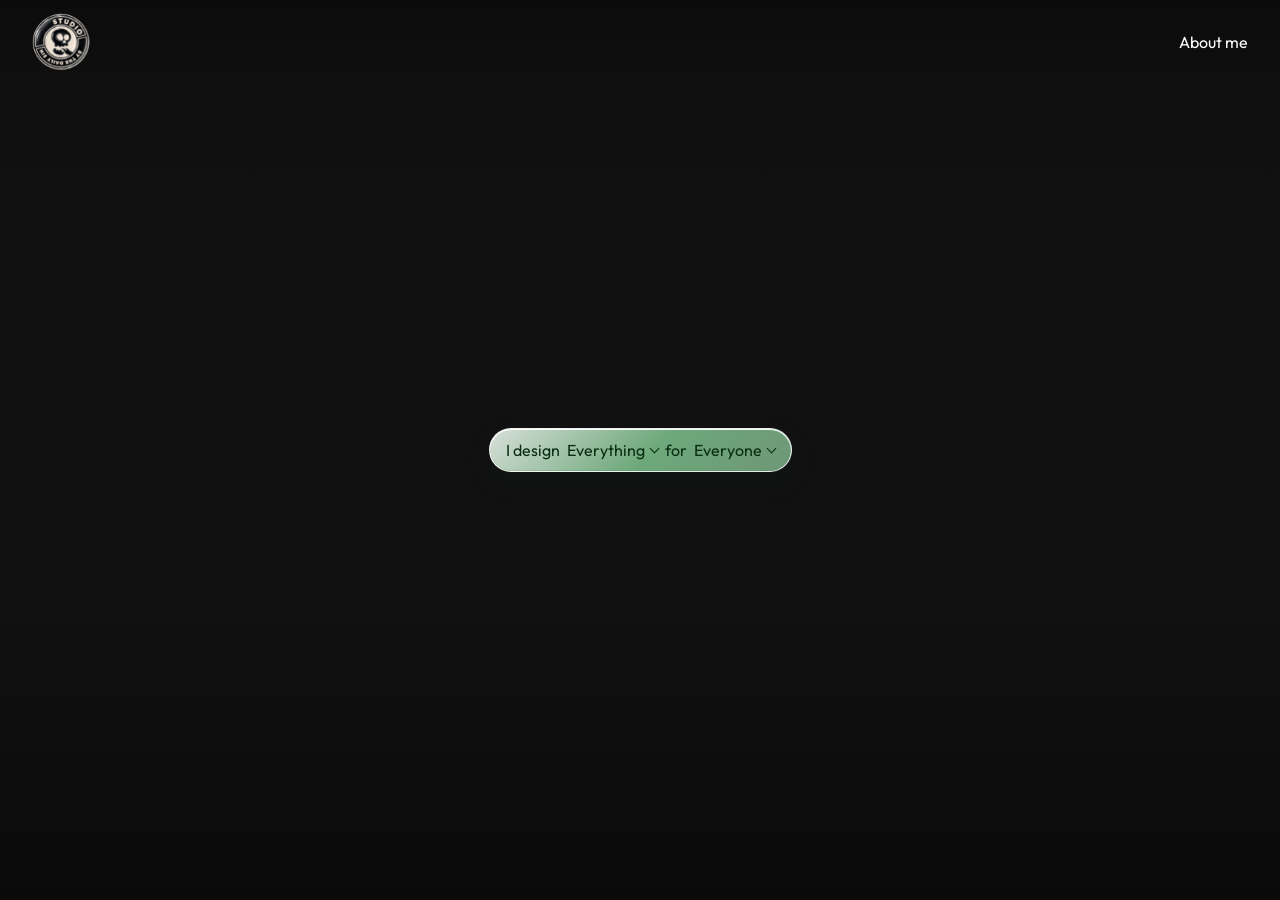
==== index.html @ 52e8e1bd "Add files via upload" ====
<!doctype html>
<html lang="en">
<head>
  <meta charset="utf-8">
  <meta name="viewport" content="width=device-width,initial-scale=1">
  <title>Studio By The Daily Sin</title>
  <meta name="description" content="A multidisciplinary design portfolio.">
  <link rel="icon" type="image/png" href="assets/favicon.png?v=2">
  <link rel="preconnect" href="https://fonts.googleapis.com">
  <link rel="preconnect" href="https://fonts.gstatic.com" crossorigin>
  <link href="https://fonts.googleapis.com/css2?family=Outfit:wght@400&display=swap" rel="stylesheet">
  <style>
    *{box-sizing:border-box}html,body{margin:0;height:100%;background:#111;font-family:"Outfit",sans-serif}button,a{font:inherit}button{color:inherit}
    .home{--a:#fedf73;--b:#ef5b3f;--c:#1f395f;position:fixed;inset:0;overflow:hidden;color:#fff;background:var(--c)}
    .art{position:absolute;inset:0;background:linear-gradient(125deg,var(--a),var(--b) 48%,var(--c));opacity:1;transition:opacity 460ms cubic-bezier(.45,0,.2,1)}.art.next{opacity:0}.art.next.active{opacity:1}.art i{position:absolute;display:block;transition:all 460ms cubic-bezier(.45,0,.2,1)}
    .art-0 i{width:25vw;height:75vh;border:clamp(12px,2vw,32px) solid var(--c);transform:rotate(24deg);top:10%;left:12%;box-shadow:28vw 8vh 0 -10px var(--a),56vw -8vh 0 -4px var(--b)}
    .art-1{background:radial-gradient(circle at 25% 35%,var(--a) 0 12%,transparent 12.5%),repeating-linear-gradient(105deg,var(--b) 0 7vw,var(--c) 7vw 14vw)}.art-1 i{width:20vw;aspect-ratio:1;border-radius:50%;background:var(--a);left:12%;top:26%;box-shadow:29vw 12vh 0 var(--b),60vw -8vh 0 var(--a)}
    .art-2{background:linear-gradient(135deg,var(--c) 0 50%,var(--a) 50%)}.art-2 i{height:120vh;width:13vw;background:var(--b);transform:rotate(35deg);top:-30%;left:18%;box-shadow:19vw 0 0 var(--c),38vw 0 0 var(--b),57vw 0 0 var(--c)}
    .art-3{background:repeating-radial-gradient(circle at 50% 55%,var(--a) 0 4vw,var(--b) 4vw 8vw,var(--c) 8vw 12vw)}
    .art-4{background:linear-gradient(35deg,var(--c),var(--b))}.art-4 i{width:clamp(130px,18vw,320px);height:70vh;background:linear-gradient(var(--a),var(--b));border-radius:999px;top:15%;left:10%;box-shadow:24vw 8vh 0 var(--c),48vw -4vh 0 var(--a),70vw 10vh 0 var(--b)}
    .shade{position:absolute;inset:0;background:linear-gradient(180deg,rgba(0,0,0,.2),transparent 25%,transparent 65%,rgba(0,0,0,.42));pointer-events:none}.banner-link{position:absolute;z-index:2;inset:0;display:block}.art.has-image{background:#111!important}.art.has-image i,.art.has-image:before,.art.has-image:after{display:none!important}.art>video{display:block;width:100%;height:100%;object-fit:cover;object-position:right center}.cover-controls{position:absolute;z-index:7;right:clamp(20px,3vw,52px);bottom:clamp(62px,7vw,92px);display:flex;gap:8px;opacity:0;pointer-events:none;transform:translateY(5px);transition:opacity 180ms ease,transform 240ms cubic-bezier(.16,1,.3,1)}.home.video-controls-visible .cover-controls{opacity:1;pointer-events:auto;transform:none}.cover-controls button{height:38px;padding:0 14px;border:1px solid rgba(255,255,255,.72);border-radius:999px;background:rgba(245,248,246,.68);color:#182019;box-shadow:inset 0 1px 0 #fff,0 7px 22px rgba(0,0,0,.16);backdrop-filter:blur(16px) saturate(155%);-webkit-backdrop-filter:blur(16px) saturate(155%);cursor:pointer}.cover-controls .cover-toggle{width:42px;padding:0}
    .masthead{position:absolute;z-index:4;inset:0 0 auto;height:84px;display:flex;align-items:center;justify-content:space-between;padding:0 clamp(20px,3vw,52px)}.logo-placeholder{width:116px;height:40px;display:grid;place-items:center;border:1px solid rgba(255,255,255,.8);background:rgba(255,255,255,.16);color:#fff;font-size:10px;letter-spacing:.16em}.header-actions{display:flex;align-items:center;gap:22px}.about-link{color:#fff;text-decoration:none;font-size:14px;line-height:18px;text-shadow:0 1px 16px rgba(0,0,0,.38);transition:opacity 180ms ease}.about-link:hover{opacity:.58}.menu{width:36px;height:36px;border:0;background:none;display:none;cursor:pointer;padding:7px 2px}.menu span{display:block;height:2px;background:#fff;margin:6px 0}
    .statement-wrap{position:absolute;z-index:5;inset:0;display:grid;place-items:center;pointer-events:none}.statement{--glass-green:#37C155;pointer-events:auto;display:flex;flex-wrap:nowrap;align-items:center;gap:7px;width:max-content;max-width:calc(100vw - 36px);height:44px;min-height:44px;padding:0 16px;border:1px solid rgba(208,255,218,.72);border-radius:999px;color:#092d13;background:linear-gradient(135deg,rgba(232,255,237,.68),rgba(55,193,85,.52) 48%,rgba(25,145,53,.38));box-shadow:inset 0 1px 0 rgba(255,255,255,.82),inset 0 -1px 0 rgba(17,112,38,.28),inset 12px 0 24px rgba(255,255,255,.18),0 14px 45px rgba(0,0,0,.16);backdrop-filter:blur(22px) saturate(190%);-webkit-backdrop-filter:blur(22px) saturate(190%);font-size:16px;line-height:20px;font-weight:400;letter-spacing:normal;overflow:hidden;transition:opacity 180ms ease}.statement-line{display:contents}.statement-line>*{transition:opacity 180ms ease}.statement-line>span{display:flex;align-items:center;height:44px;line-height:20px;white-space:nowrap;flex:0 0 auto}.statement:has(button:hover) .statement-line>*{opacity:.25}.statement:has(button:hover) button:hover{opacity:1}.statement button{display:flex;align-items:center;height:44px;gap:6px;padding:0;border:0;background:transparent;cursor:pointer;font-weight:400;white-space:nowrap;flex:0 0 auto}.chevron{display:block;width:7px;height:7px;border-right:1.5px solid currentColor;border-bottom:1.5px solid currentColor;transform:translateY(-2px) rotate(45deg);flex:0 0 auto}.slot-window{display:block;height:44px;overflow:hidden}.slot-word{display:flex;flex-direction:column;align-items:flex-start;transform:translateY(11px);will-change:transform,filter}.slot-word span{display:flex;align-items:center;height:22px;min-height:22px;line-height:20px;white-space:nowrap}.slot-word.spinning{animation:reelBlur .72s cubic-bezier(.22,.61,.36,1) both}@keyframes reelBlur{0%,100%{filter:blur(0)}26%,66%{filter:blur(.8px)}84%{filter:blur(.18px)}}
    .selector{pointer-events:auto;position:absolute;width:min(939px,calc(100vw - 34px));height:min(640px,calc(100vh - 68px));padding:34px 40px 86px;border-radius:18px;background:rgba(247,247,245,.93);color:#1a1a1a;box-shadow:0 25px 80px rgba(0,0,0,.22);backdrop-filter:blur(24px);display:flex;flex-direction:column;align-items:center;justify-content:flex-end;gap:26px;animation:panelIn 520ms cubic-bezier(.16,1,.3,1)}@keyframes panelIn{from{opacity:0;transform:scale(.88)}to{opacity:1;transform:scale(1)}}@keyframes panelOut{to{opacity:0;transform:translateY(12px) scale(.94)}}.selector.is-closing{pointer-events:none;animation:panelOut 260ms cubic-bezier(.4,0,1,1) forwards}.selector-preview{position:relative;width:min(730px,100%);flex:1;min-height:190px;overflow:hidden;background:linear-gradient(135deg,var(--pa),var(--pb) 52%,var(--pc));transition:background 520ms ease}.selector-preview:after{content:"";position:absolute;width:48%;aspect-ratio:1;border:clamp(12px,2vw,26px) solid rgba(255,255,255,.78);left:26%;top:12%;transform:rotate(22deg);transition:transform 750ms cubic-bezier(.16,1,.3,1)}.selector-preview.changed:after{transform:rotate(202deg) scale(.72)}.pills{width:min(852px,100%);height:92px;display:flex;justify-content:center;align-content:center;flex-wrap:wrap;gap:6px;font-family:"Outfit",sans-serif;font-size:17px;line-height:23px;font-weight:400;letter-spacing:normal;color:#1a1a1a}.pills button{border:0;border-radius:5px;padding:3px 9px;background:#dededc;font:inherit;color:inherit;cursor:pointer;transition:background 170ms,color 170ms,transform 170ms}.pills button:hover,.pills button.active{background:#37C155;color:#082b10;transform:translateY(-1px)}.is-open{pointer-events:auto}.is-open .statement{position:absolute;bottom:calc(50% - 302px);box-shadow:none;background:transparent;border-color:transparent;z-index:2}.is-open .statement .statement-line>*{opacity:.38}.open-category #category,.open-industry #industry{opacity:1}.cursor-x{position:fixed;z-index:99;display:none;width:28px;height:28px;pointer-events:none;transform:translate(-50%,-50%)}.cursor-x:before,.cursor-x:after{content:"";position:absolute;left:13px;top:1px;width:2px;height:26px;background:#1a1a1a}.cursor-x:before{transform:rotate(45deg)}.cursor-x:after{transform:rotate(-45deg)}body.filter-open,body.filter-open *{cursor:none!important}body.filter-open .cursor-x{display:block}
    .project-meta{position:absolute;z-index:3;left:clamp(20px,3vw,52px);bottom:clamp(22px,4vw,52px);color:#fff;text-decoration:none;text-shadow:0 1px 18px rgba(0,0,0,.4)}.project-meta p{margin:0 0 5px;font-size:clamp(23px,2.4vw,42px);letter-spacing:-.04em}.project-meta span{font-size:clamp(14px,1.05vw,18px);opacity:.86}.project-meta:hover span{text-decoration:underline}.index{position:absolute;z-index:3;right:clamp(20px,3vw,52px);bottom:clamp(22px,4vw,52px);margin:0;font-size:14px}
    @media(max-width:700px){.masthead{height:72px}.logo-placeholder{width:98px;height:34px}.menu{display:block}.statement{display:inline-flex;flex-direction:column;align-items:center;justify-content:center;width:max-content;max-width:calc(100vw - 34px);height:72px;min-height:72px;padding:7px 0;gap:0}.statement-line{display:flex;align-items:center;justify-content:center;gap:7px;height:28px;width:100%}.statement-line>span,.statement button{height:28px}.slot-window{height:28px}.slot-word{transform:translateY(3px)}.selector{inset:92px 12px 12px;width:auto;height:auto;padding:24px 16px 112px;border-radius:15px;gap:18px}.selector-preview{min-height:180px}.pills{height:auto;gap:6px;font-size:17px;line-height:22px}.pills button{padding:7px 9px}.is-open .statement{bottom:20px;max-width:calc(100vw - 58px);background:transparent}.project-meta{bottom:28px;right:90px}.project-meta p{font-size:25px}.index{bottom:32px}.cursor-x{display:none!important}body.filter-open,body.filter-open *{cursor:auto!important}}
    .masthead{padding:0 32px}.header-actions,.menu{display:none}.chevron{transition:transform 420ms cubic-bezier(.16,1,.3,1)}.open-category #category .chevron,.open-industry #industry .chevron{transform:translateY(2px) rotate(225deg)}
    @media(max-width:700px){.masthead{padding:0 22px}.menu{display:none}}
    @media(prefers-reduced-motion:reduce){*{animation-duration:.01ms!important;transition-duration:.01ms!important}}
    @view-transition{navigation:auto}::view-transition-old(root){animation:page-leave 180ms cubic-bezier(.4,0,1,1) both}::view-transition-new(root){animation:page-enter 320ms cubic-bezier(.16,1,.3,1) both}@keyframes page-leave{to{opacity:0;transform:translateY(-3px)}}@keyframes page-enter{from{opacity:0;transform:translateY(6px)}to{opacity:1;transform:translateY(0)}}@media(prefers-reduced-motion:reduce){::view-transition-old(root),::view-transition-new(root){animation:none!important}}
    .logo-placeholder.has-logo{display:block;width:58px;height:58px;border:0;border-radius:50%;overflow:hidden;background:transparent}.logo-placeholder.has-logo img{display:block;width:100%;height:100%;object-fit:cover;transform-origin:50% 50%;will-change:transform}.art.has-image{background-position:center;background-size:cover;background-repeat:no-repeat}.art.has-image i,.selector-preview.has-image:after{display:none}.selector-preview{background-position:center;background-size:cover;background-repeat:no-repeat}
    .selector{overflow:hidden;border:1px solid rgba(255,255,255,.62);background:linear-gradient(145deg,rgba(255,255,255,.66),rgba(244,255,247,.42) 48%,rgba(190,242,202,.3));box-shadow:inset 0 1px 0 rgba(255,255,255,.92),inset 0 -1px 0 rgba(55,193,85,.16),0 28px 90px rgba(0,0,0,.2);backdrop-filter:blur(30px) saturate(180%);-webkit-backdrop-filter:blur(30px) saturate(180%)}.selector-preview{align-self:center;width:calc(100% + 80px);max-width:none;margin-top:-34px;flex-basis:0;border-bottom:1px solid rgba(255,255,255,.6);box-shadow:0 12px 35px rgba(14,47,22,.08)}.pills button{border:1px solid rgba(255,255,255,.76);border-radius:999px;padding:4px 11px;background:linear-gradient(145deg,rgba(255,255,255,.78),rgba(219,240,224,.62));color:#17351f;box-shadow:inset 0 1px 0 rgba(255,255,255,.98),inset 0 -1px 0 rgba(38,114,55,.12),0 3px 10px rgba(19,64,29,.1);backdrop-filter:blur(14px) saturate(165%);-webkit-backdrop-filter:blur(14px) saturate(165%);transition:transform 260ms cubic-bezier(.16,1,.3,1),box-shadow 260ms cubic-bezier(.16,1,.3,1),background 260ms ease,color 260ms ease}.pills button:hover,.pills button.active{background:linear-gradient(145deg,rgba(255,255,255,.9),rgba(196,235,205,.78));color:#0b2912;transform:translateY(-2px) scale(1.015);box-shadow:inset 0 2px 2px rgba(255,255,255,1),inset 0 -2px 3px rgba(40,116,57,.16),0 7px 15px rgba(18,67,29,.18),0 1px 0 rgba(255,255,255,.8)}.pills button:active{transform:translateY(0) scale(.99);box-shadow:inset 0 2px 5px rgba(27,81,39,.18),inset 0 -1px 0 rgba(255,255,255,.85),0 2px 6px rgba(18,67,29,.1)}
    .is-open .statement{background:transparent;border:0;border-radius:0;box-shadow:none;backdrop-filter:none;-webkit-backdrop-filter:none}
    .art.next{opacity:1;transform:translateX(-100%);will-change:transform,opacity}.preview-slide{position:absolute;z-index:0;inset:0;background-position:center;background-size:cover;background-repeat:no-repeat;will-change:transform,opacity}.preview-slide video{display:block;width:100%;height:100%;object-fit:cover}.preview-video-controls{position:absolute;z-index:3;right:12px;bottom:12px;display:flex;gap:7px;opacity:0;pointer-events:none;transform:translateY(5px);transition:opacity 180ms ease,transform 240ms cubic-bezier(.16,1,.3,1)}.preview-slide.controls-visible .preview-video-controls{opacity:1;pointer-events:auto;transform:none}.preview-video-controls button{height:35px;padding:0 12px;border:1px solid rgba(255,255,255,.72);border-radius:999px;background:rgba(245,248,246,.72);color:#182019;box-shadow:inset 0 1px 0 #fff,0 7px 20px rgba(0,0,0,.16);backdrop-filter:blur(15px);-webkit-backdrop-filter:blur(15px)}.preview-video-controls .preview-toggle{width:39px;padding:0}.selector-preview:after{z-index:1;pointer-events:none}
    @media(max-width:700px){.logo-placeholder.has-logo{width:50px;height:50px}.selector-preview{width:calc(100% + 32px);margin-top:-24px}}
    /* Mobile: preserve an exact 40px viewport margin and centre both statement rows. */
    .selector-close{display:none}.selector-close.is-closing{pointer-events:none;animation:closeControlOut 210ms cubic-bezier(.4,0,1,1) forwards}@keyframes closeControlOut{to{opacity:0;transform:translateX(-50%) scale(.72)}}
    @media(max-width:700px){.selector{inset:auto 12px 12px!important;height:80svh!important}.statement,.is-open .statement{max-width:calc(100vw - 80px)!important;padding-left:14px;padding-right:14px}.statement-line{justify-content:center;min-width:0}.statement-line>span,.statement-line button{flex:0 0 auto}.selector-close{position:absolute;z-index:6;top:calc(20svh - 68px);left:50%;display:grid;width:44px;height:44px;padding:0;place-items:center;transform:translateX(-50%);border:1px solid rgba(255,255,255,.78);border-radius:50%;background:rgba(248,250,248,.82);color:#5e645f;font:300 31px/1 Outfit,sans-serif;box-shadow:0 7px 20px rgba(0,0,0,.1);backdrop-filter:blur(16px);-webkit-backdrop-filter:blur(16px);cursor:pointer}}
  </style>
  <link rel="stylesheet" href="assets/site-header.css?v=5">
  <link rel="stylesheet" href="assets/glass-system.css?v=5">
</head>
<body>
  <main class="home" id="home">
    <div class="art has-image" id="art" aria-hidden="true"><video src="https://pub-0941a4f2ea604ffbb386f55599363620.r2.dev/Oppo%20Enco/2.mp4" autoplay muted loop playsinline preload="auto"></video></div><div class="art has-image next" id="art-next" aria-hidden="true"></div><div class="shade"></div><a class="banner-link" id="banner-link" href="project-template.html" aria-label="Open featured project"></a>
    <header class="masthead"><a class="logo-placeholder has-logo" href="index.html" aria-label="The Daily Sin home"><img src="assets/studio-seal.png" alt="Studio by The Daily Sin"></a><a class="about-link" href="about.html">About me</a></header>
    <section class="statement-wrap" id="wrap">
      <div class="statement" id="statement" aria-live="polite"><span class="statement-line"><span>I design</span><button id="category"><span class="slot-window"><span class="slot-word"><span>Everything</span></span></span><b class="chevron" aria-hidden="true"></b></button></span><span class="statement-line"><span>for</span><button id="industry"><span class="slot-window"><span class="slot-word"><span>Everyone</span></span></span><b class="chevron" aria-hidden="true"></b></button></span></div>
    </section>
    <a class="project-meta" id="project-link" href="project-template.html"><p id="client"></p><span id="details"></span></a>
  </main><div class="cursor-x" id="cursor-x" aria-hidden="true"></div>
  <script src="assets/projects-data.js?v=3"></script>
  <script src="assets/sheet-config.js?v=3"></script>
  <script src="assets/projects-sheet.js?v=7"></script>
  <script>
    window.PORTFOLIO_DATA_READY.then(()=>{
    const legacyProjects=[
      ['Prism','Editorial','Education','Brochure','#fedf73','#ef5b3f','#1f395f'],
['Prism','Editorial','Education','Process Docs','#d8e8e0','#214d45','#f26d4a'],
['TMM','Editorial','NGO','Comic','#f55234','#f7c94b','#21211f'],
['Independent','Editorial','Arts & Culture','Dhokra: Through the Streets of Betul','#b9773c','#261b15','#e9d6b8','https://pub-0941a4f2ea604ffbb386f55599363620.r2.dev/Dhokra/1.webp','Dhokra: Through the Streets of Betul','Documenting Dhokra through field research and publication design.','dhokra-coffee-table-book'],
['Independent','Research','Arts & Culture','Dhokra: Through the Streets of Betul','#b9773c','#261b15','#e9d6b8','https://pub-0941a4f2ea604ffbb386f55599363620.r2.dev/Dhokra/1.webp','Dhokra: Through the Streets of Betul','Documenting Dhokra through field research and publication design.','dhokra-coffee-table-book'],
['The Daily Sin','Brand Identity','FMCG','Brand Identity','#e43f36','#f5e8ce','#302019'],
['Voyage','Brand Identity','Eyewear','Brand Identity','#f1cf58','#073b4c','#ef476f'],
['The Daily Sin','Social Media','FMCG','LinkedIn','#ff5c35','#ffebd2','#712f23'],
['Prism','Social Media','Education','Social Media','#6b54d9','#ebe3ff','#f3a74f'],
['Prism','Visual Design','Education','Visual Design','#3564cc','#f4d35e','#fafafa'],
['Ofmuziq','Visual Design','Entertainment','Visual Design','#181525','#a96ff2','#f95a7c'],
['Voyage','Visual Design','Eyewear','Visual Design','#7a5cfa','#e7dcff','#16132b'],
['TMM','Visual Design','NGO','Banners','#e95d43','#f6d55c','#3f51b5'],
['Behome','Visual Design','Home Furnishing','Visual Design','#d7c2a4','#5d6a55','#f5efe4'],
['Planthia','Visual Design','Skincare','Visual Design','#b6ddbb','#f5d6dc','#344f3b'],
['Prism','Motion Graphics / Film','Education','Motion Graphics / Film','#89c2d9','#012a4a','#ffba08'],
['TMM','Motion Graphics / Film','NGO','Motion Graphics / Film','#f46036','#2e294e','#1b998b'],
['Voyage','Motion Graphics / Film','Eyewear','Motion Graphics / Film','#ef476f','#ffd166','#073b4c'],
['Personal','Motion Graphics / Film','Myself','Motion Graphics / Film','#70d6ff','#ff70a6','#ff9770'],
['CBS','Motion Graphics / Film','Manufacturing','Motion Graphics / Film','#355c7d','#f67280','#f8b195'],
['TDS','Packaging','FMCG','Packaging','#162b21','#deba69','#f5f0df'],
['Personal','Packaging','Myself','Packaging','#ffe66d','#4ecdc4','#1a535c'],
['Prism','Digital Experience','Education','Website','#84c5e6','#fcf6e8','#33415c'],
['Ofmuziq','Digital Experience','Entertainment','App','#211a3a','#9b5de5','#00f5d4'],
['The Daily Sin','Digital Experience','FMCG','Website','#ed6a5a','#f4f1bb','#5ca4a9'],
['Diggin','Digital Experience','Restaurant','Website','#cb3a2f','#f6e7cb','#263b2d'],
['Bhailo','Industrial Design','Consumer Goods','Industrial Design','#e8d6bd','#35716b','#ef8354'],
['Becre8v','Industrial Design','Consumer Goods','Prototyping','#e8ff52','#181818','#8585ff'],
['Traya Tech','Industrial Design','Consumer Goods','Prototyping','#d7e3fc','#496a81','#f7a072']
    ].map(([client,category,industry,work,a,b,c,image,title,description,slug])=>({client,category,industry,work,palette:[a,b,c],image,title:title||`${client} — ${work}`,description:description||`${work} · ${industry}`,slug}));
    const homepageFallback='https://pub-0941a4f2ea604ffbb386f55599363620.r2.dev/Oppo%20Enco/2.mp4';const projects=window.PORTFOLIO_PROJECTS.flatMap((project,index)=>project.categories.flatMap(category=>project.industries.map(industry=>({...project,category,industry,work:project.title,palette:legacyProjects[index%legacyProjects.length].palette,image:project.homepageCover||project.cover||'',description:project.summary}))));
    let current=0,open=null,spinning=false,hoveringStatement=false,hasStarted=false,panelTimer=null,panelCloseTimer=null;
    const $=id=>document.getElementById(id),home=$('home'),art=$('art'),artNext=$('art-next'),wrap=$('wrap'),statement=$('statement');
    const textCanvas=document.createElement('canvas'),textContext=textCanvas.getContext('2d');
    function measureWord(value){textContext.font=getComputedStyle(statement).font;return Math.ceil(textContext.measureText(value).width)+1}
    function reelRest(){return matchMedia('(max-width:700px)').matches?3:11}
    function setWord(field,value){const button=$(field),windowEl=button.querySelector('.slot-window'),reel=button.querySelector('.slot-word');reel.getAnimations().forEach(animation=>animation.cancel());windowEl.getAnimations().forEach(animation=>animation.cancel());reel.innerHTML=`<span>${value}</span>`;reel.style.transform=`translateY(${reelRest()}px)`;reel.classList.remove('spinning');windowEl.style.width=measureWord(value)+'px'}
    function isDirectVideo(url){return /\.(?:mp4|webm|mov|m4v)(?:[?#]|$)/i.test(url||'')}function applyArt(layer,index,mediaOverride=''){const p=projects[index],media=mediaOverride||p.image,video=isDirectVideo(media)?document.createElement('video'):null;layer.replaceChildren(video||document.createElement('i'));if(video){video.src=media;video.muted=true;video.loop=true;video.playsInline=true;video.preload='metadata';video.setAttribute('muted','');video.setAttribute('playsinline','');video.play().catch(()=>{})}layer.style.setProperty('--a',p.palette[0]);layer.style.setProperty('--b',p.palette[1]);layer.style.setProperty('--c',p.palette[2]);layer.style.backgroundImage=media&&!video?`url("${media}")`:'';layer.className=`art art-${index%5}${media?' has-image':''}${layer===artNext?' next':''}`;if(layer===art){home.classList.remove('video-controls-visible');setupCoverVideo(video)}}
    function setupCoverVideo(video){document.getElementById('cover-controls')?.remove();const banner=$('banner-link');banner.onclick=null;if(!video)return;const controls=document.createElement('div');controls.className='cover-controls';controls.id='cover-controls';controls.innerHTML='<button class="cover-toggle" type="button" aria-label="Pause video">Ⅱ</button><button class="cover-sound" type="button">Sound on</button>';home.appendChild(controls);const toggle=controls.querySelector('.cover-toggle'),sound=controls.querySelector('.cover-sound'),sync=()=>{toggle.textContent=video.paused?'▶':'Ⅱ';toggle.setAttribute('aria-label',video.paused?'Play video':'Pause video')};toggle.onclick=e=>{e.preventDefault();e.stopPropagation();video.paused?video.play().catch(()=>{}):video.pause();sync()};sound.onclick=e=>{e.preventDefault();e.stopPropagation();video.muted=!video.muted;sound.textContent=video.muted?'Sound on':'Sound off'};video.addEventListener('play',sync);video.addEventListener('pause',sync);banner.onclick=e=>{if(!home.classList.contains('video-controls-visible')){e.preventDefault();home.classList.add('video-controls-visible');sync()}}}
    function projectUrl(p){const slug=p.slug||`${p.client}-${p.work}`.toLowerCase().replace(/[^a-z0-9]+/g,'-').replace(/(^-|-$)/g,'');const q=new URLSearchParams({slug,title:p.title,client:p.client,category:p.category,industry:p.industry,work:p.work,palette:p.palette.join(',')});return `project-template.html?${q}`}
    function mobileBarWidth(category,industry){const rowOne=measureWord('I design')+measureWord(category)+20,rowTwo=measureWord('for')+measureWord(industry)+20;return Math.min(innerWidth-80,Math.ceil(Math.max(rowOne,rowTwo)+80))}
    function syncMobileBarWidth(category,industry){if(matchMedia('(max-width:700px)').matches)statement.style.width=mobileBarWidth(category,industry)+'px';else statement.style.width=''}
    function render(){const p=projects[current],url=projectUrl(p);applyArt(art,current);setWord('category',p.category);setWord('industry',p.industry);syncMobileBarWidth(p.category,p.industry);$('client').textContent=p.title;$('details').textContent=p.description;$('project-link').href=url;$('banner-link').href=url;$('banner-link').setAttribute('aria-label',`Open ${p.title}`)}
    function spinReel(field,finalValue,duration,delay){const button=$(field),windowEl=button.querySelector('.slot-window'),reel=button.querySelector('.slot-word'),start=hasStarted?projects[current][field]:(field==='category'?'Everything':'Everyone');if(start===finalValue){setWord(field,start);return Promise.resolve()}const pool=[...new Set(projects.map(p=>p[field]))].filter(v=>v!==start&&v!==finalValue),travel=field==='category'?7:9,sequence=[start];for(let i=0;i<travel;i++)sequence.push(pool[(current+i*3)%pool.length]);sequence.push('',finalValue);reel.innerHTML=sequence.map(value=>`<span>${value}</span>`).join('');reel.classList.add('spinning');const step=22,rest=reelRest(),end=rest-(sequence.length-1)*step,startSlotWidth=windowEl.getBoundingClientRect().width,targetSlotWidth=measureWord(finalValue);const reelMotion=reel.animate([{transform:`translateY(${rest}px)`,offset:0},{transform:`translateY(${rest-step*.3}px)`,offset:.1},{transform:`translateY(${end-step*.07}px)`,offset:.87},{transform:`translateY(${end+step*.025}px)`,offset:.96},{transform:`translateY(${end}px)`,offset:1}],{duration,delay,easing:'cubic-bezier(.2,.8,.2,1)',fill:'forwards'}).finished;const slotResize=windowEl.animate([{width:startSlotWidth+'px',offset:0},{width:targetSlotWidth+'px',offset:.62},{width:targetSlotWidth+'px',offset:1}],{duration:duration*.72,delay,easing:'cubic-bezier(.2,.8,.2,1)',fill:'forwards'}).finished;return Promise.all([reelMotion,slotResize]).then(()=>setWord(field,finalValue))}
    function targetBarWidth(target,startWidth){if(matchMedia('(max-width:700px)').matches)return mobileBarWidth(target.category,target.industry);const categoryWidth=$('category').querySelector('.slot-window').getBoundingClientRect().width,industryWidth=$('industry').querySelector('.slot-window').getBoundingClientRect().width;return startWidth-categoryWidth-industryWidth+measureWord(target.category)+measureWord(target.industry)}
    function changeTo(next){if(spinning)return;spinning=true;closePanel();const target=projects[next],startWidth=statement.getBoundingClientRect().width,targetWidth=targetBarWidth(target,startWidth);applyArt(artNext,next);const motion={duration:760,easing:'cubic-bezier(.32,.72,0,1)',fill:'forwards'};const outgoing=art.animate([{transform:'translateX(0) scale(1)',opacity:1},{transform:'translateX(18%) scale(.985)',opacity:.78}],motion);const incoming=artNext.animate([{transform:'translateX(-100%) scale(1.015)',opacity:.92},{transform:'translateX(0) scale(1)',opacity:1}],motion);const barMorph=statement.animate([{width:startWidth+'px',offset:0},{width:targetWidth+'px',offset:.64},{width:targetWidth+'px',offset:1}],{duration:600,easing:'cubic-bezier(.2,.8,.2,1)',fill:'forwards'}).finished;Promise.all([spinReel('category',target.category,810,0),spinReel('industry',target.industry,900,34),barMorph,outgoing.finished,incoming.finished]).then(()=>{statement.getAnimations().forEach(animation=>animation.cancel());current=next;hasStarted=true;render();outgoing.cancel();incoming.cancel();if(!matchMedia('(max-width:700px)').matches)statement.style.width='';spinning=false})}
    function paintPreview(panel,index){const preview=panel.querySelector('.selector-preview'),p=projects[index],videoSource=isDirectVideo(p.image),background=p.image&&!videoSource?`url("${p.image}")`:`linear-gradient(135deg,${p.palette[0]},${p.palette[1]} 52%,${p.palette[2]})`;preview.classList.toggle('has-image',Boolean(p.image));const previous=preview.querySelector('.preview-slide:last-of-type'),incoming=document.createElement('div');incoming.className='preview-slide';if(videoSource){incoming.innerHTML=`<video src="${p.image}" muted loop playsinline preload="metadata"></video><div class="preview-video-controls"><button class="preview-toggle" type="button">Ⅱ</button><button class="preview-sound" type="button">Sound on</button></div>`;const media=incoming.querySelector('video'),toggle=incoming.querySelector('.preview-toggle'),sound=incoming.querySelector('.preview-sound'),sync=()=>toggle.textContent=media.paused?'▶':'Ⅱ';media.play().catch(()=>{});incoming.onclick=e=>{e.stopPropagation();incoming.classList.add('controls-visible');sync()};toggle.onclick=e=>{e.stopPropagation();media.paused?media.play().catch(()=>{}):media.pause();sync()};sound.onclick=e=>{e.stopPropagation();media.muted=!media.muted;sound.textContent=media.muted?'Sound on':'Sound off'}}else incoming.style.backgroundImage=background;preview.appendChild(incoming);if(!previous){return}const motion={duration:680,easing:'cubic-bezier(.32,.72,0,1)',fill:'forwards'};const outMotion=previous.animate([{transform:'translateX(0) scale(1)',opacity:1},{transform:'translateX(18%) scale(.985)',opacity:.72}],motion),inMotion=incoming.animate([{transform:'translateX(-100%) scale(1.02)',opacity:.9},{transform:'translateX(0) scale(1)',opacity:1}],motion);Promise.all([outMotion.finished,inMotion.finished]).then(()=>{previous.remove();outMotion.cancel();inMotion.cancel()}).catch(()=>previous.remove())}
    function populatePanel(panel,field){clearInterval(panelTimer);const p=projects[current],options=[...new Set(projects.map(x=>x[field]))],pills=panel.querySelector('.pills'),preview=panel.querySelector('.selector-preview');pills.innerHTML='';options.forEach(option=>{const b=document.createElement('button');b.textContent=option;if(hasStarted&&option===p[field])b.className='active';b.onclick=e=>{e.stopPropagation();location.href=`category-template.html?type=${encodeURIComponent(field)}&value=${encodeURIComponent(option)}`};pills.appendChild(b)});let previewIndex=current;paintPreview(panel,previewIndex);[preview,pills].forEach((element,i)=>element.animate([{opacity:.18,transform:`translateY(${i?4:-3}px)`},{opacity:1,transform:'translateY(0)'}],{duration:i?320:420,easing:'cubic-bezier(.16,1,.3,1)'}));panelTimer=setInterval(()=>{previewIndex=(previewIndex+1)%projects.length;paintPreview(panel,previewIndex)},2500)}
    function showPanel(field){clearTimeout(panelCloseTimer);let panel=$('selector');setWord('category','Everything');setWord('industry','Everyone');syncMobileBarWidth('Everything','Everyone');if(panel&&!panel.classList.contains('is-closing')){open=field;wrap.classList.remove('open-category','open-industry');wrap.classList.add(`open-${field}`);populatePanel(panel,field);return}if(panel)panel.remove();wrap.querySelector('.selector-close')?.remove();open=field;panel=document.createElement('div');panel.className='selector';panel.id='selector';panel.innerHTML='<div class="selector-preview"></div><div class="pills"></div>';panel.onclick=closePanel;const closeControl=document.createElement('button');closeControl.className='selector-close';closeControl.type='button';closeControl.setAttribute('aria-label','Close filter menu');closeControl.textContent='×';closeControl.onclick=e=>{e.stopPropagation();closePanel()};wrap.prepend(panel);wrap.prepend(closeControl);wrap.classList.add('is-open',`open-${field}`);document.body.classList.add('filter-open');populatePanel(panel,field)}
    function closePanel(){clearInterval(panelTimer);panelTimer=null;const wasOpen=Boolean(open),panel=$('selector'),closeControl=wrap.querySelector('.selector-close');if(!panel){wrap.classList.remove('is-open','open-category','open-industry');document.body.classList.remove('filter-open');open=null;return}panel.classList.add('is-closing');closeControl?.classList.add('is-closing');document.body.classList.remove('filter-open');open=null;panelCloseTimer=setTimeout(()=>{panel.remove();closeControl?.remove();wrap.classList.remove('is-open','open-category','open-industry');if(wasOpen&&hasStarted){setWord('category',projects[current].category);setWord('industry',projects[current].industry);syncMobileBarWidth(projects[current].category,projects[current].industry)}},260)}
    $('category').onclick=e=>{e.stopPropagation();showPanel('category')};$('industry').onclick=e=>{e.stopPropagation();showPanel('industry')};statement.addEventListener('mouseenter',()=>hoveringStatement=true);statement.addEventListener('mouseleave',()=>hoveringStatement=false);wrap.onclick=()=>{if(open)closePanel()};document.addEventListener('keydown',e=>{if(e.key==='Escape')closePanel()});document.addEventListener('mousemove',e=>{const cursor=$('cursor-x');cursor.style.left=e.clientX+'px';cursor.style.top=e.clientY+'px'});addEventListener('resize',()=>syncMobileBarWidth(hasStarted?projects[current].category:'Everything',hasStarted?projects[current].industry:'Everyone'));setInterval(()=>{if(open||spinning||hoveringStatement)return;let next=current;while(next===current)next=Math.floor(Math.random()*projects.length);changeTo(next)},3000);applyArt(art,current,homepageFallback);$('client').textContent='';$('details').textContent='';syncMobileBarWidth('Everything','Everyone');const initialUrl=projectUrl(projects[current]);$('project-link').href=initialUrl;$('banner-link').href=initialUrl;
    });
  </script>
</body>
<script src="assets/site-header.js?v=5"></script>
<script src="assets/logo-motion.js"></script>
</html>
---- assets/site-header.css ----
.shared-site-header{
  position:sticky!important;
  top:0!important;
  z-index:1000!important;
  width:calc(100% + 64px)!important;
  height:84px!important;
  margin:0 0 0 -32px!important;
  padding:0 32px!important;
  display:flex!important;
  align-items:center!important;
  justify-content:space-between!important;
  color:#1a1a1a!important;
  background:#FFFFFF!important;
  border:0!important;
  box-shadow:none!important;
  backdrop-filter:blur(0) saturate(100%)!important;
  -webkit-backdrop-filter:blur(0) saturate(100%)!important;
  transition:background-color 360ms cubic-bezier(.16,1,.3,1),backdrop-filter 360ms cubic-bezier(.16,1,.3,1),-webkit-backdrop-filter 360ms cubic-bezier(.16,1,.3,1),box-shadow 360ms cubic-bezier(.16,1,.3,1)!important;
}
.shared-site-header.is-scrolled{
  background:rgba(255,255,255,.72)!important;
  box-shadow:inset 0 1px 0 rgba(255,255,255,.86),0 8px 28px rgba(35,35,35,.045)!important;
  backdrop-filter:blur(22px) saturate(165%)!important;
  -webkit-backdrop-filter:blur(22px) saturate(165%)!important;
}
.shared-site-header .shared-logo{
  display:block!important;
  width:58px!important;
  height:58px!important;
  flex:0 0 58px!important;
  overflow:hidden!important;
  border:0!important;
  border-radius:50%!important;
  background:transparent!important;
}
.shared-site-header .shared-logo img{
  display:block!important;
  width:100%!important;
  height:100%!important;
  object-fit:cover!important;
  transform-origin:50% 50%!important;
  will-change:transform!important;
}
.shared-site-header .shared-header-action{
  display:grid!important;
  place-items:center!important;
  min-width:40px!important;
  height:40px!important;
  margin:0!important;
  padding:0!important;
  color:#767676!important;
  text-decoration:none!important;
  font:400 16px/20px Outfit,Arial,sans-serif!important;
  transition:color 180ms ease,opacity 180ms ease!important;
}
.shared-site-header .shared-header-action:hover{color:#1a1a1a!important;opacity:1!important}
.shared-site-header .shared-close{color:#1a1a1a!important;font-size:30px!important;line-height:1!important}
.home .shared-site-header{
  width:100%!important;
  margin:0!important;
  color:#fff!important;
  background:linear-gradient(to bottom,rgba(0,0,0,.2),transparent)!important;
  border-bottom:0!important;
  box-shadow:none!important;
  backdrop-filter:none!important;
  -webkit-backdrop-filter:none!important;
}
.home .shared-site-header .shared-header-action{color:#fff!important}
@media(max-width:700px){
  .shared-site-header{
    width:calc(100% + 44px)!important;
    height:72px!important;
    margin-left:-22px!important;
    padding:0 22px!important;
  }
  .shared-site-header .shared-logo{width:50px!important;height:50px!important;flex-basis:50px!important}
}
---- assets/glass-system.css ----
:root{
  --glass-frost:rgba(248,251,249,.68);
  --glass-frost-strong:rgba(248,251,249,.8);
  --glass-green:rgba(55,193,85,.22);
  --glass-edge:rgba(255,255,255,.82);
  --glass-edge-low:rgba(43,122,61,.16);
  --glass-shadow:rgba(17,54,26,.14);
  --glass-blur:18px;
  --glass-saturation:155%;
  --glass-ease:cubic-bezier(.16,1,.3,1);
}

/* Frosted preset: moderate blur, illuminated rim and shallow optical depth. */
.statement,
.selector,
.pills button,
.selector-close,
.about-trigger,
.action,
.contact-card{
  border-color:var(--glass-edge)!important;
  background:
    linear-gradient(145deg,rgba(255,255,255,.72),var(--glass-green) 115%),
    var(--glass-frost)!important;
  box-shadow:
    inset 0 1px 0 rgba(255,255,255,.96),
    inset 0 -1px 0 var(--glass-edge-low),
    0 10px 30px var(--glass-shadow)!important;
  backdrop-filter:blur(var(--glass-blur)) saturate(var(--glass-saturation))!important;
  -webkit-backdrop-filter:blur(var(--glass-blur)) saturate(var(--glass-saturation))!important;
}

.statement{
  --glass-blur:20px;
  background:
    linear-gradient(135deg,rgba(246,255,248,.7),rgba(55,193,85,.4) 54%,rgba(31,151,58,.3)),
    rgba(239,250,242,.58)!important;
}

.selector{
  --glass-blur:24px;
  border-radius:30px!important;
  background:
    linear-gradient(145deg,rgba(255,255,255,.74),rgba(222,248,228,.44)),
    rgba(247,249,247,.64)!important;
}

.pills button,
.selector-close,
.about-trigger,
.action{
  --glass-blur:14px;
  transition:transform 260ms var(--glass-ease),background 260ms ease,box-shadow 260ms ease!important;
}

.pills button:hover,
.pills button.active,
.about-trigger:hover,
.action:hover{
  background:
    linear-gradient(145deg,rgba(255,255,255,.9),rgba(172,231,186,.7)),
    var(--glass-frost-strong)!important;
  box-shadow:
    inset 0 2px 1px rgba(255,255,255,1),
    inset 0 -2px 3px rgba(42,126,61,.14),
    0 8px 20px rgba(21,78,34,.16)!important;
}

.is-open .statement{
  border-color:transparent!important;
  background:transparent!important;
  box-shadow:none!important;
  backdrop-filter:none!important;
  -webkit-backdrop-filter:none!important;
}

.shared-site-header.is-scrolled{
  background:
    linear-gradient(180deg,rgba(255,255,255,.79),rgba(248,251,249,.62)),
    rgba(255,255,255,.64)!important;
  box-shadow:
    inset 0 1px 0 rgba(255,255,255,.94),
    inset 0 -1px 0 rgba(80,105,86,.08),
    0 9px 30px rgba(25,35,28,.055)!important;
  backdrop-filter:blur(18px) saturate(155%)!important;
  -webkit-backdrop-filter:blur(18px) saturate(155%)!important;
}

.home .shared-site-header,
.home .shared-site-header.is-scrolled{
  background:linear-gradient(to bottom,rgba(0,0,0,.2),transparent)!important;
  box-shadow:none!important;
  backdrop-filter:none!important;
  -webkit-backdrop-filter:none!important;
}

@media(max-width:700px){
  :root{--glass-blur:16px;--glass-saturation:145%}
  .selector{--glass-blur:20px;border-radius:24px!important}
  .about-trigger{
    color:#1a1a1a!important;
    border:1px solid var(--glass-edge)!important;
    border-radius:999px!important;
    background:linear-gradient(145deg,rgba(255,255,255,.8),rgba(191,237,202,.7))!important;
    box-shadow:inset 0 1px 0 #fff,inset 0 -1px 0 var(--glass-edge-low),0 8px 24px var(--glass-shadow)!important;
    backdrop-filter:blur(16px) saturate(150%)!important;
    -webkit-backdrop-filter:blur(16px) saturate(150%)!important;
  }
}

@media(prefers-reduced-transparency:reduce){
  .statement,.selector,.pills button,.selector-close,.about-trigger,.action,.contact-card,.shared-site-header.is-scrolled{
    background:#f3f5f3!important;
    backdrop-filter:none!important;
    -webkit-backdrop-filter:none!important;
  }
}
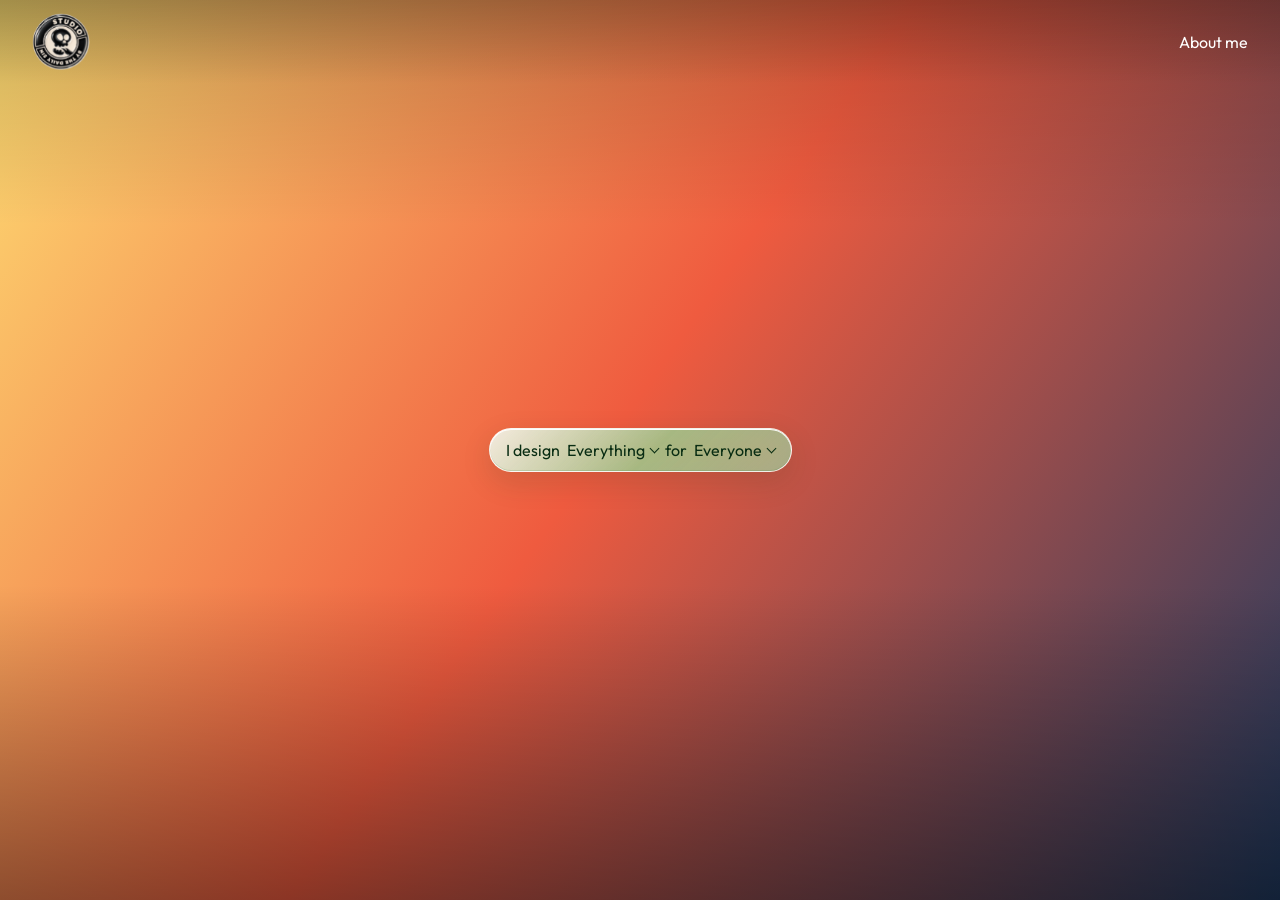
==== commit b827fe33: "Add files via upload" ====
--- a/index.html
+++ b/index.html
@@ -18,7 +18,7 @@
     .art-2{background:linear-gradient(135deg,var(--c) 0 50%,var(--a) 50%)}.art-2 i{height:120vh;width:13vw;background:var(--b);transform:rotate(35deg);top:-30%;left:18%;box-shadow:19vw 0 0 var(--c),38vw 0 0 var(--b),57vw 0 0 var(--c)}
     .art-3{background:repeating-radial-gradient(circle at 50% 55%,var(--a) 0 4vw,var(--b) 4vw 8vw,var(--c) 8vw 12vw)}
     .art-4{background:linear-gradient(35deg,var(--c),var(--b))}.art-4 i{width:clamp(130px,18vw,320px);height:70vh;background:linear-gradient(var(--a),var(--b));border-radius:999px;top:15%;left:10%;box-shadow:24vw 8vh 0 var(--c),48vw -4vh 0 var(--a),70vw 10vh 0 var(--b)}
-    .shade{position:absolute;inset:0;background:linear-gradient(180deg,rgba(0,0,0,.2),transparent 25%,transparent 65%,rgba(0,0,0,.42));pointer-events:none}.banner-link{position:absolute;z-index:2;inset:0;display:block}.art.has-image{background:#111!important}.art.has-image i,.art.has-image:before,.art.has-image:after{display:none!important}.art>video{display:block;width:100%;height:100%;object-fit:cover;object-position:right center}.cover-controls{position:absolute;z-index:7;right:clamp(20px,3vw,52px);bottom:clamp(62px,7vw,92px);display:flex;gap:8px;opacity:0;pointer-events:none;transform:translateY(5px);transition:opacity 180ms ease,transform 240ms cubic-bezier(.16,1,.3,1)}.home.video-controls-visible .cover-controls{opacity:1;pointer-events:auto;transform:none}.cover-controls button{height:38px;padding:0 14px;border:1px solid rgba(255,255,255,.72);border-radius:999px;background:rgba(245,248,246,.68);color:#182019;box-shadow:inset 0 1px 0 #fff,0 7px 22px rgba(0,0,0,.16);backdrop-filter:blur(16px) saturate(155%);-webkit-backdrop-filter:blur(16px) saturate(155%);cursor:pointer}.cover-controls .cover-toggle{width:42px;padding:0}
+    .shade{position:absolute;inset:0;background:linear-gradient(180deg,rgba(0,0,0,.2),transparent 25%,transparent 65%,rgba(0,0,0,.42));pointer-events:none}.banner-link{position:absolute;z-index:2;inset:0;display:block}.art.has-image{background-color:#111}.art.has-image i,.art.has-image:before,.art.has-image:after{display:none!important}.art>video{display:block;width:100%;height:100%;object-fit:cover;object-position:right center}.cover-controls{position:absolute;z-index:7;right:clamp(20px,3vw,52px);bottom:clamp(62px,7vw,92px);display:flex;gap:8px;opacity:0;pointer-events:none;transform:translateY(5px);transition:opacity 180ms ease,transform 240ms cubic-bezier(.16,1,.3,1)}.home.video-controls-visible .cover-controls{opacity:1;pointer-events:auto;transform:none}.cover-controls button{height:38px;padding:0 14px;border:1px solid rgba(255,255,255,.72);border-radius:999px;background:rgba(245,248,246,.68);color:#182019;box-shadow:inset 0 1px 0 #fff,0 7px 22px rgba(0,0,0,.16);backdrop-filter:blur(16px) saturate(155%);-webkit-backdrop-filter:blur(16px) saturate(155%);cursor:pointer}.cover-controls .cover-toggle{width:42px;padding:0}
     .masthead{position:absolute;z-index:4;inset:0 0 auto;height:84px;display:flex;align-items:center;justify-content:space-between;padding:0 clamp(20px,3vw,52px)}.logo-placeholder{width:116px;height:40px;display:grid;place-items:center;border:1px solid rgba(255,255,255,.8);background:rgba(255,255,255,.16);color:#fff;font-size:10px;letter-spacing:.16em}.header-actions{display:flex;align-items:center;gap:22px}.about-link{color:#fff;text-decoration:none;font-size:14px;line-height:18px;text-shadow:0 1px 16px rgba(0,0,0,.38);transition:opacity 180ms ease}.about-link:hover{opacity:.58}.menu{width:36px;height:36px;border:0;background:none;display:none;cursor:pointer;padding:7px 2px}.menu span{display:block;height:2px;background:#fff;margin:6px 0}
     .statement-wrap{position:absolute;z-index:5;inset:0;display:grid;place-items:center;pointer-events:none}.statement{--glass-green:#37C155;pointer-events:auto;display:flex;flex-wrap:nowrap;align-items:center;gap:7px;width:max-content;max-width:calc(100vw - 36px);height:44px;min-height:44px;padding:0 16px;border:1px solid rgba(208,255,218,.72);border-radius:999px;color:#092d13;background:linear-gradient(135deg,rgba(232,255,237,.68),rgba(55,193,85,.52) 48%,rgba(25,145,53,.38));box-shadow:inset 0 1px 0 rgba(255,255,255,.82),inset 0 -1px 0 rgba(17,112,38,.28),inset 12px 0 24px rgba(255,255,255,.18),0 14px 45px rgba(0,0,0,.16);backdrop-filter:blur(22px) saturate(190%);-webkit-backdrop-filter:blur(22px) saturate(190%);font-size:16px;line-height:20px;font-weight:400;letter-spacing:normal;overflow:hidden;transition:opacity 180ms ease}.statement-line{display:contents}.statement-line>*{transition:opacity 180ms ease}.statement-line>span{display:flex;align-items:center;height:44px;line-height:20px;white-space:nowrap;flex:0 0 auto}.statement:has(button:hover) .statement-line>*{opacity:.25}.statement:has(button:hover) button:hover{opacity:1}.statement button{display:flex;align-items:center;height:44px;gap:6px;padding:0;border:0;background:transparent;cursor:pointer;font-weight:400;white-space:nowrap;flex:0 0 auto}.chevron{display:block;width:7px;height:7px;border-right:1.5px solid currentColor;border-bottom:1.5px solid currentColor;transform:translateY(-2px) rotate(45deg);flex:0 0 auto}.slot-window{display:block;height:44px;overflow:hidden}.slot-word{display:flex;flex-direction:column;align-items:flex-start;transform:translateY(11px);will-change:transform,filter}.slot-word span{display:flex;align-items:center;height:22px;min-height:22px;line-height:20px;white-space:nowrap}.slot-word.spinning{animation:reelBlur .72s cubic-bezier(.22,.61,.36,1) both}@keyframes reelBlur{0%,100%{filter:blur(0)}26%,66%{filter:blur(.8px)}84%{filter:blur(.18px)}}
     .selector{pointer-events:auto;position:absolute;width:min(939px,calc(100vw - 34px));height:min(640px,calc(100vh - 68px));padding:34px 40px 86px;border-radius:18px;background:rgba(247,247,245,.93);color:#1a1a1a;box-shadow:0 25px 80px rgba(0,0,0,.22);backdrop-filter:blur(24px);display:flex;flex-direction:column;align-items:center;justify-content:flex-end;gap:26px;animation:panelIn 520ms cubic-bezier(.16,1,.3,1)}@keyframes panelIn{from{opacity:0;transform:scale(.88)}to{opacity:1;transform:scale(1)}}@keyframes panelOut{to{opacity:0;transform:translateY(12px) scale(.94)}}.selector.is-closing{pointer-events:none;animation:panelOut 260ms cubic-bezier(.4,0,1,1) forwards}.selector-preview{position:relative;width:min(730px,100%);flex:1;min-height:190px;overflow:hidden;background:linear-gradient(135deg,var(--pa),var(--pb) 52%,var(--pc));transition:background 520ms ease}.selector-preview:after{content:"";position:absolute;width:48%;aspect-ratio:1;border:clamp(12px,2vw,26px) solid rgba(255,255,255,.78);left:26%;top:12%;transform:rotate(22deg);transition:transform 750ms cubic-bezier(.16,1,.3,1)}.selector-preview.changed:after{transform:rotate(202deg) scale(.72)}.pills{width:min(852px,100%);height:92px;display:flex;justify-content:center;align-content:center;flex-wrap:wrap;gap:6px;font-family:"Outfit",sans-serif;font-size:17px;line-height:23px;font-weight:400;letter-spacing:normal;color:#1a1a1a}.pills button{border:0;border-radius:5px;padding:3px 9px;background:#dededc;font:inherit;color:inherit;cursor:pointer;transition:background 170ms,color 170ms,transform 170ms}.pills button:hover,.pills button.active{background:#37C155;color:#082b10;transform:translateY(-1px)}.is-open{pointer-events:auto}.is-open .statement{position:absolute;bottom:calc(50% - 302px);box-shadow:none;background:transparent;border-color:transparent;z-index:2}.is-open .statement .statement-line>*{opacity:.38}.open-category #category,.open-industry #industry{opacity:1}.cursor-x{position:fixed;z-index:99;display:none;width:28px;height:28px;pointer-events:none;transform:translate(-50%,-50%)}.cursor-x:before,.cursor-x:after{content:"";position:absolute;left:13px;top:1px;width:2px;height:26px;background:#1a1a1a}.cursor-x:before{transform:rotate(45deg)}.cursor-x:after{transform:rotate(-45deg)}body.filter-open,body.filter-open *{cursor:none!important}body.filter-open .cursor-x{display:block}
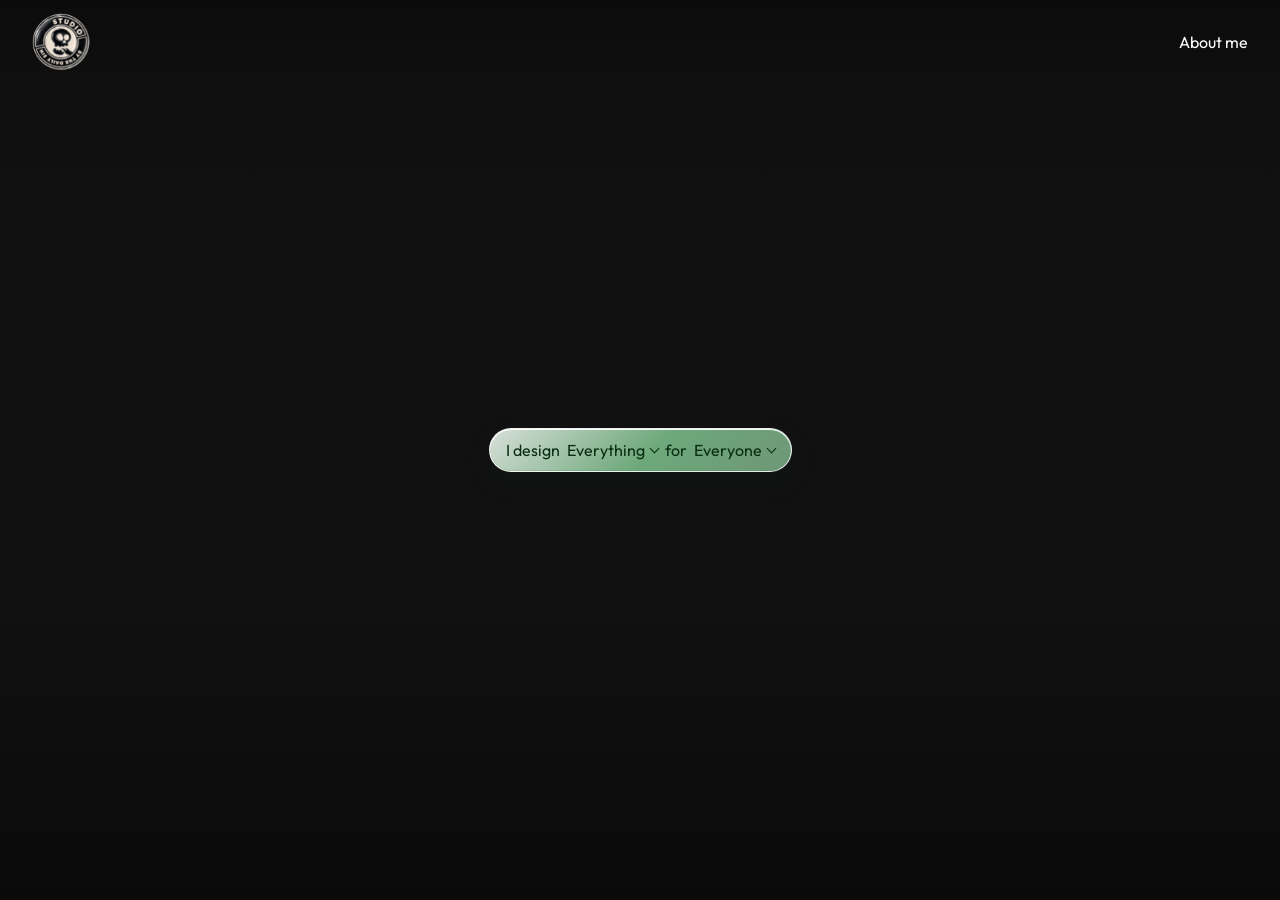
==== commit fb398750: "Add files via upload" ====
--- a/index.html
+++ b/index.html
@@ -12,27 +12,22 @@
   <style>
     *{box-sizing:border-box}html,body{margin:0;height:100%;background:#111;font-family:"Outfit",sans-serif}button,a{font:inherit}button{color:inherit}
     .home{--a:#fedf73;--b:#ef5b3f;--c:#1f395f;position:fixed;inset:0;overflow:hidden;color:#fff;background:var(--c)}
-    .art{position:absolute;inset:0;background:linear-gradient(125deg,var(--a),var(--b) 48%,var(--c));opacity:1;transition:opacity 460ms cubic-bezier(.45,0,.2,1)}.art.next{opacity:0}.art.next.active{opacity:1}.art i{position:absolute;display:block;transition:all 460ms cubic-bezier(.45,0,.2,1)}
-    .art-0 i{width:25vw;height:75vh;border:clamp(12px,2vw,32px) solid var(--c);transform:rotate(24deg);top:10%;left:12%;box-shadow:28vw 8vh 0 -10px var(--a),56vw -8vh 0 -4px var(--b)}
-    .art-1{background:radial-gradient(circle at 25% 35%,var(--a) 0 12%,transparent 12.5%),repeating-linear-gradient(105deg,var(--b) 0 7vw,var(--c) 7vw 14vw)}.art-1 i{width:20vw;aspect-ratio:1;border-radius:50%;background:var(--a);left:12%;top:26%;box-shadow:29vw 12vh 0 var(--b),60vw -8vh 0 var(--a)}
-    .art-2{background:linear-gradient(135deg,var(--c) 0 50%,var(--a) 50%)}.art-2 i{height:120vh;width:13vw;background:var(--b);transform:rotate(35deg);top:-30%;left:18%;box-shadow:19vw 0 0 var(--c),38vw 0 0 var(--b),57vw 0 0 var(--c)}
-    .art-3{background:repeating-radial-gradient(circle at 50% 55%,var(--a) 0 4vw,var(--b) 4vw 8vw,var(--c) 8vw 12vw)}
-    .art-4{background:linear-gradient(35deg,var(--c),var(--b))}.art-4 i{width:clamp(130px,18vw,320px);height:70vh;background:linear-gradient(var(--a),var(--b));border-radius:999px;top:15%;left:10%;box-shadow:24vw 8vh 0 var(--c),48vw -4vh 0 var(--a),70vw 10vh 0 var(--b)}
-    .shade{position:absolute;inset:0;background:linear-gradient(180deg,rgba(0,0,0,.2),transparent 25%,transparent 65%,rgba(0,0,0,.42));pointer-events:none}.banner-link{position:absolute;z-index:2;inset:0;display:block}.art.has-image{background-color:#111}.art.has-image i,.art.has-image:before,.art.has-image:after{display:none!important}.art>video{display:block;width:100%;height:100%;object-fit:cover;object-position:right center}.cover-controls{position:absolute;z-index:7;right:clamp(20px,3vw,52px);bottom:clamp(62px,7vw,92px);display:flex;gap:8px;opacity:0;pointer-events:none;transform:translateY(5px);transition:opacity 180ms ease,transform 240ms cubic-bezier(.16,1,.3,1)}.home.video-controls-visible .cover-controls{opacity:1;pointer-events:auto;transform:none}.cover-controls button{height:38px;padding:0 14px;border:1px solid rgba(255,255,255,.72);border-radius:999px;background:rgba(245,248,246,.68);color:#182019;box-shadow:inset 0 1px 0 #fff,0 7px 22px rgba(0,0,0,.16);backdrop-filter:blur(16px) saturate(155%);-webkit-backdrop-filter:blur(16px) saturate(155%);cursor:pointer}.cover-controls .cover-toggle{width:42px;padding:0}
-    .masthead{position:absolute;z-index:4;inset:0 0 auto;height:84px;display:flex;align-items:center;justify-content:space-between;padding:0 clamp(20px,3vw,52px)}.logo-placeholder{width:116px;height:40px;display:grid;place-items:center;border:1px solid rgba(255,255,255,.8);background:rgba(255,255,255,.16);color:#fff;font-size:10px;letter-spacing:.16em}.header-actions{display:flex;align-items:center;gap:22px}.about-link{color:#fff;text-decoration:none;font-size:14px;line-height:18px;text-shadow:0 1px 16px rgba(0,0,0,.38);transition:opacity 180ms ease}.about-link:hover{opacity:.58}.menu{width:36px;height:36px;border:0;background:none;display:none;cursor:pointer;padding:7px 2px}.menu span{display:block;height:2px;background:#fff;margin:6px 0}
+    .art{position:absolute;inset:0;background:#111;opacity:1;transition:opacity 460ms cubic-bezier(.45,0,.2,1)}.art.next{opacity:0}.art.next.active{opacity:1}
+    .shade{position:absolute;inset:0;background:linear-gradient(180deg,rgba(0,0,0,.2),transparent 25%,transparent 65%,rgba(0,0,0,.42));pointer-events:none}.banner-link{position:absolute;z-index:2;inset:0;display:block}.art.has-image{background-color:#111}.art>video{display:block;width:100%;height:100%;object-fit:cover;object-position:center center}.art.default-cover>video{object-position:right center}.cover-controls{position:absolute;z-index:7;right:clamp(20px,3vw,52px);bottom:clamp(62px,7vw,92px);display:flex;gap:8px;opacity:0;pointer-events:none;transform:translateY(5px);transition:opacity 180ms ease,transform 240ms cubic-bezier(.16,1,.3,1)}.home.video-controls-visible .cover-controls{opacity:1;pointer-events:auto;transform:none}.cover-controls button{height:38px;padding:0 14px;border:1px solid rgba(255,255,255,.72);border-radius:999px;background:rgba(245,248,246,.68);color:#182019;box-shadow:inset 0 1px 0 #fff,0 7px 22px rgba(0,0,0,.16);backdrop-filter:blur(16px) saturate(155%);-webkit-backdrop-filter:blur(16px) saturate(155%);cursor:pointer}.cover-controls .cover-toggle{width:42px;padding:0}
+    .masthead{position:absolute;z-index:4;inset:0 0 auto;height:84px;display:flex;align-items:center;justify-content:space-between;padding:0 clamp(20px,3vw,52px)}.site-logo{width:116px;height:40px;display:grid;place-items:center;border:1px solid rgba(255,255,255,.8);background:rgba(255,255,255,.16);color:#fff;font-size:10px;letter-spacing:.16em}.header-actions{display:flex;align-items:center;gap:22px}.about-link{color:#fff;text-decoration:none;font-size:14px;line-height:18px;text-shadow:0 1px 16px rgba(0,0,0,.38);transition:opacity 180ms ease}.about-link:hover{opacity:.58}.menu{width:36px;height:36px;border:0;background:none;display:none;cursor:pointer;padding:7px 2px}.menu span{display:block;height:2px;background:#fff;margin:6px 0}
     .statement-wrap{position:absolute;z-index:5;inset:0;display:grid;place-items:center;pointer-events:none}.statement{--glass-green:#37C155;pointer-events:auto;display:flex;flex-wrap:nowrap;align-items:center;gap:7px;width:max-content;max-width:calc(100vw - 36px);height:44px;min-height:44px;padding:0 16px;border:1px solid rgba(208,255,218,.72);border-radius:999px;color:#092d13;background:linear-gradient(135deg,rgba(232,255,237,.68),rgba(55,193,85,.52) 48%,rgba(25,145,53,.38));box-shadow:inset 0 1px 0 rgba(255,255,255,.82),inset 0 -1px 0 rgba(17,112,38,.28),inset 12px 0 24px rgba(255,255,255,.18),0 14px 45px rgba(0,0,0,.16);backdrop-filter:blur(22px) saturate(190%);-webkit-backdrop-filter:blur(22px) saturate(190%);font-size:16px;line-height:20px;font-weight:400;letter-spacing:normal;overflow:hidden;transition:opacity 180ms ease}.statement-line{display:contents}.statement-line>*{transition:opacity 180ms ease}.statement-line>span{display:flex;align-items:center;height:44px;line-height:20px;white-space:nowrap;flex:0 0 auto}.statement:has(button:hover) .statement-line>*{opacity:.25}.statement:has(button:hover) button:hover{opacity:1}.statement button{display:flex;align-items:center;height:44px;gap:6px;padding:0;border:0;background:transparent;cursor:pointer;font-weight:400;white-space:nowrap;flex:0 0 auto}.chevron{display:block;width:7px;height:7px;border-right:1.5px solid currentColor;border-bottom:1.5px solid currentColor;transform:translateY(-2px) rotate(45deg);flex:0 0 auto}.slot-window{display:block;height:44px;overflow:hidden}.slot-word{display:flex;flex-direction:column;align-items:flex-start;transform:translateY(11px);will-change:transform,filter}.slot-word span{display:flex;align-items:center;height:22px;min-height:22px;line-height:20px;white-space:nowrap}.slot-word.spinning{animation:reelBlur .72s cubic-bezier(.22,.61,.36,1) both}@keyframes reelBlur{0%,100%{filter:blur(0)}26%,66%{filter:blur(.8px)}84%{filter:blur(.18px)}}
-    .selector{pointer-events:auto;position:absolute;width:min(939px,calc(100vw - 34px));height:min(640px,calc(100vh - 68px));padding:34px 40px 86px;border-radius:18px;background:rgba(247,247,245,.93);color:#1a1a1a;box-shadow:0 25px 80px rgba(0,0,0,.22);backdrop-filter:blur(24px);display:flex;flex-direction:column;align-items:center;justify-content:flex-end;gap:26px;animation:panelIn 520ms cubic-bezier(.16,1,.3,1)}@keyframes panelIn{from{opacity:0;transform:scale(.88)}to{opacity:1;transform:scale(1)}}@keyframes panelOut{to{opacity:0;transform:translateY(12px) scale(.94)}}.selector.is-closing{pointer-events:none;animation:panelOut 260ms cubic-bezier(.4,0,1,1) forwards}.selector-preview{position:relative;width:min(730px,100%);flex:1;min-height:190px;overflow:hidden;background:linear-gradient(135deg,var(--pa),var(--pb) 52%,var(--pc));transition:background 520ms ease}.selector-preview:after{content:"";position:absolute;width:48%;aspect-ratio:1;border:clamp(12px,2vw,26px) solid rgba(255,255,255,.78);left:26%;top:12%;transform:rotate(22deg);transition:transform 750ms cubic-bezier(.16,1,.3,1)}.selector-preview.changed:after{transform:rotate(202deg) scale(.72)}.pills{width:min(852px,100%);height:92px;display:flex;justify-content:center;align-content:center;flex-wrap:wrap;gap:6px;font-family:"Outfit",sans-serif;font-size:17px;line-height:23px;font-weight:400;letter-spacing:normal;color:#1a1a1a}.pills button{border:0;border-radius:5px;padding:3px 9px;background:#dededc;font:inherit;color:inherit;cursor:pointer;transition:background 170ms,color 170ms,transform 170ms}.pills button:hover,.pills button.active{background:#37C155;color:#082b10;transform:translateY(-1px)}.is-open{pointer-events:auto}.is-open .statement{position:absolute;bottom:calc(50% - 302px);box-shadow:none;background:transparent;border-color:transparent;z-index:2}.is-open .statement .statement-line>*{opacity:.38}.open-category #category,.open-industry #industry{opacity:1}.cursor-x{position:fixed;z-index:99;display:none;width:28px;height:28px;pointer-events:none;transform:translate(-50%,-50%)}.cursor-x:before,.cursor-x:after{content:"";position:absolute;left:13px;top:1px;width:2px;height:26px;background:#1a1a1a}.cursor-x:before{transform:rotate(45deg)}.cursor-x:after{transform:rotate(-45deg)}body.filter-open,body.filter-open *{cursor:none!important}body.filter-open .cursor-x{display:block}
+    .selector{pointer-events:auto;position:absolute;width:min(939px,calc(100vw - 34px));height:min(640px,calc(100vh - 68px));padding:34px 40px 86px;border-radius:18px;background:rgba(247,247,245,.93);color:#1a1a1a;box-shadow:0 25px 80px rgba(0,0,0,.22);backdrop-filter:blur(24px);display:flex;flex-direction:column;align-items:center;justify-content:flex-end;gap:26px;animation:panelIn 520ms cubic-bezier(.16,1,.3,1)}@keyframes panelIn{from{opacity:0;transform:scale(.88)}to{opacity:1;transform:scale(1)}}@keyframes panelOut{to{opacity:0;transform:translateY(12px) scale(.94)}}.selector.is-closing{pointer-events:none;animation:panelOut 260ms cubic-bezier(.4,0,1,1) forwards}.selector-preview{position:relative;width:min(730px,100%);flex:1;min-height:190px;overflow:hidden;background:#111}.pills{width:min(852px,100%);height:92px;display:flex;justify-content:center;align-content:center;flex-wrap:wrap;gap:6px;font-family:"Outfit",sans-serif;font-size:17px;line-height:23px;font-weight:400;letter-spacing:normal;color:#1a1a1a}.pills button{border:0;border-radius:5px;padding:3px 9px;background:#dededc;font:inherit;color:inherit;cursor:pointer;transition:background 170ms,color 170ms,transform 170ms}.pills button:hover,.pills button.active{background:#37C155;color:#082b10;transform:translateY(-1px)}.is-open{pointer-events:auto}.is-open .statement{position:absolute;bottom:calc(50% - 302px);box-shadow:none;background:transparent;border-color:transparent;z-index:2}.is-open .statement .statement-line>*{opacity:.38}.open-category #category,.open-industry #industry{opacity:1}.cursor-x{position:fixed;z-index:99;display:none;width:28px;height:28px;pointer-events:none;transform:translate(-50%,-50%)}.cursor-x:before,.cursor-x:after{content:"";position:absolute;left:13px;top:1px;width:2px;height:26px;background:#1a1a1a}.cursor-x:before{transform:rotate(45deg)}.cursor-x:after{transform:rotate(-45deg)}body.filter-open,body.filter-open *{cursor:none!important}body.filter-open .cursor-x{display:block}
     .project-meta{position:absolute;z-index:3;left:clamp(20px,3vw,52px);bottom:clamp(22px,4vw,52px);color:#fff;text-decoration:none;text-shadow:0 1px 18px rgba(0,0,0,.4)}.project-meta p{margin:0 0 5px;font-size:clamp(23px,2.4vw,42px);letter-spacing:-.04em}.project-meta span{font-size:clamp(14px,1.05vw,18px);opacity:.86}.project-meta:hover span{text-decoration:underline}.index{position:absolute;z-index:3;right:clamp(20px,3vw,52px);bottom:clamp(22px,4vw,52px);margin:0;font-size:14px}
-    @media(max-width:700px){.masthead{height:72px}.logo-placeholder{width:98px;height:34px}.menu{display:block}.statement{display:inline-flex;flex-direction:column;align-items:center;justify-content:center;width:max-content;max-width:calc(100vw - 34px);height:72px;min-height:72px;padding:7px 0;gap:0}.statement-line{display:flex;align-items:center;justify-content:center;gap:7px;height:28px;width:100%}.statement-line>span,.statement button{height:28px}.slot-window{height:28px}.slot-word{transform:translateY(3px)}.selector{inset:92px 12px 12px;width:auto;height:auto;padding:24px 16px 112px;border-radius:15px;gap:18px}.selector-preview{min-height:180px}.pills{height:auto;gap:6px;font-size:17px;line-height:22px}.pills button{padding:7px 9px}.is-open .statement{bottom:20px;max-width:calc(100vw - 58px);background:transparent}.project-meta{bottom:28px;right:90px}.project-meta p{font-size:25px}.index{bottom:32px}.cursor-x{display:none!important}body.filter-open,body.filter-open *{cursor:auto!important}}
+    @media(max-width:700px){.masthead{height:72px}.site-logo{width:98px;height:34px}.menu{display:block}.statement{display:inline-flex;flex-direction:column;align-items:center;justify-content:center;width:max-content;max-width:calc(100vw - 34px);height:72px;min-height:72px;padding:7px 0;gap:0}.statement-line{display:flex;align-items:center;justify-content:center;gap:7px;height:28px;width:100%}.statement-line>span,.statement button{height:28px}.slot-window{height:28px}.slot-word{transform:translateY(3px)}.selector{inset:92px 12px 12px;width:auto;height:auto;padding:24px 16px 112px;border-radius:15px;gap:18px}.selector-preview{min-height:180px}.pills{height:auto;gap:6px;font-size:17px;line-height:22px}.pills button{padding:7px 9px}.is-open .statement{bottom:20px;max-width:calc(100vw - 58px);background:transparent}.project-meta{bottom:28px;right:90px}.project-meta p{font-size:25px}.index{bottom:32px}.cursor-x{display:none!important}body.filter-open,body.filter-open *{cursor:auto!important}}
     .masthead{padding:0 32px}.header-actions,.menu{display:none}.chevron{transition:transform 420ms cubic-bezier(.16,1,.3,1)}.open-category #category .chevron,.open-industry #industry .chevron{transform:translateY(2px) rotate(225deg)}
     @media(max-width:700px){.masthead{padding:0 22px}.menu{display:none}}
     @media(prefers-reduced-motion:reduce){*{animation-duration:.01ms!important;transition-duration:.01ms!important}}
     @view-transition{navigation:auto}::view-transition-old(root){animation:page-leave 180ms cubic-bezier(.4,0,1,1) both}::view-transition-new(root){animation:page-enter 320ms cubic-bezier(.16,1,.3,1) both}@keyframes page-leave{to{opacity:0;transform:translateY(-3px)}}@keyframes page-enter{from{opacity:0;transform:translateY(6px)}to{opacity:1;transform:translateY(0)}}@media(prefers-reduced-motion:reduce){::view-transition-old(root),::view-transition-new(root){animation:none!important}}
-    .logo-placeholder.has-logo{display:block;width:58px;height:58px;border:0;border-radius:50%;overflow:hidden;background:transparent}.logo-placeholder.has-logo img{display:block;width:100%;height:100%;object-fit:cover;transform-origin:50% 50%;will-change:transform}.art.has-image{background-position:center;background-size:cover;background-repeat:no-repeat}.art.has-image i,.selector-preview.has-image:after{display:none}.selector-preview{background-position:center;background-size:cover;background-repeat:no-repeat}
+    .site-logo.has-logo{display:block;width:58px;height:58px;border:0;border-radius:50%;overflow:hidden;background:transparent}.site-logo.has-logo img{display:block;width:100%;height:100%;object-fit:cover;transform-origin:50% 50%;will-change:transform}.art.has-image{background-position:center;background-size:cover;background-repeat:no-repeat}.selector-preview{background-position:center;background-size:cover;background-repeat:no-repeat}
     .selector{overflow:hidden;border:1px solid rgba(255,255,255,.62);background:linear-gradient(145deg,rgba(255,255,255,.66),rgba(244,255,247,.42) 48%,rgba(190,242,202,.3));box-shadow:inset 0 1px 0 rgba(255,255,255,.92),inset 0 -1px 0 rgba(55,193,85,.16),0 28px 90px rgba(0,0,0,.2);backdrop-filter:blur(30px) saturate(180%);-webkit-backdrop-filter:blur(30px) saturate(180%)}.selector-preview{align-self:center;width:calc(100% + 80px);max-width:none;margin-top:-34px;flex-basis:0;border-bottom:1px solid rgba(255,255,255,.6);box-shadow:0 12px 35px rgba(14,47,22,.08)}.pills button{border:1px solid rgba(255,255,255,.76);border-radius:999px;padding:4px 11px;background:linear-gradient(145deg,rgba(255,255,255,.78),rgba(219,240,224,.62));color:#17351f;box-shadow:inset 0 1px 0 rgba(255,255,255,.98),inset 0 -1px 0 rgba(38,114,55,.12),0 3px 10px rgba(19,64,29,.1);backdrop-filter:blur(14px) saturate(165%);-webkit-backdrop-filter:blur(14px) saturate(165%);transition:transform 260ms cubic-bezier(.16,1,.3,1),box-shadow 260ms cubic-bezier(.16,1,.3,1),background 260ms ease,color 260ms ease}.pills button:hover,.pills button.active{background:linear-gradient(145deg,rgba(255,255,255,.9),rgba(196,235,205,.78));color:#0b2912;transform:translateY(-2px) scale(1.015);box-shadow:inset 0 2px 2px rgba(255,255,255,1),inset 0 -2px 3px rgba(40,116,57,.16),0 7px 15px rgba(18,67,29,.18),0 1px 0 rgba(255,255,255,.8)}.pills button:active{transform:translateY(0) scale(.99);box-shadow:inset 0 2px 5px rgba(27,81,39,.18),inset 0 -1px 0 rgba(255,255,255,.85),0 2px 6px rgba(18,67,29,.1)}
     .is-open .statement{background:transparent;border:0;border-radius:0;box-shadow:none;backdrop-filter:none;-webkit-backdrop-filter:none}
-    .art.next{opacity:1;transform:translateX(-100%);will-change:transform,opacity}.preview-slide{position:absolute;z-index:0;inset:0;background-position:center;background-size:cover;background-repeat:no-repeat;will-change:transform,opacity}.preview-slide video{display:block;width:100%;height:100%;object-fit:cover}.preview-video-controls{position:absolute;z-index:3;right:12px;bottom:12px;display:flex;gap:7px;opacity:0;pointer-events:none;transform:translateY(5px);transition:opacity 180ms ease,transform 240ms cubic-bezier(.16,1,.3,1)}.preview-slide.controls-visible .preview-video-controls{opacity:1;pointer-events:auto;transform:none}.preview-video-controls button{height:35px;padding:0 12px;border:1px solid rgba(255,255,255,.72);border-radius:999px;background:rgba(245,248,246,.72);color:#182019;box-shadow:inset 0 1px 0 #fff,0 7px 20px rgba(0,0,0,.16);backdrop-filter:blur(15px);-webkit-backdrop-filter:blur(15px)}.preview-video-controls .preview-toggle{width:39px;padding:0}.selector-preview:after{z-index:1;pointer-events:none}
-    @media(max-width:700px){.logo-placeholder.has-logo{width:50px;height:50px}.selector-preview{width:calc(100% + 32px);margin-top:-24px}}
+    .art.next{opacity:1;transform:translateX(-100%);will-change:transform,opacity}.preview-slide{position:absolute;z-index:0;inset:0;background-position:center;background-size:cover;background-repeat:no-repeat;will-change:transform,opacity}.preview-slide video{display:block;width:100%;height:100%;object-fit:cover;object-position:center center}.preview-video-controls{position:absolute;z-index:3;right:12px;bottom:12px;display:flex;gap:7px;opacity:0;pointer-events:none;transform:translateY(5px);transition:opacity 180ms ease,transform 240ms cubic-bezier(.16,1,.3,1)}.preview-slide.controls-visible .preview-video-controls{opacity:1;pointer-events:auto;transform:none}.preview-video-controls button{height:35px;padding:0 12px;border:1px solid rgba(255,255,255,.72);border-radius:999px;background:rgba(245,248,246,.72);color:#182019;box-shadow:inset 0 1px 0 #fff,0 7px 20px rgba(0,0,0,.16);backdrop-filter:blur(15px);-webkit-backdrop-filter:blur(15px)}.preview-video-controls .preview-toggle{width:39px;padding:0}
+    @media(max-width:700px){.site-logo.has-logo{width:50px;height:50px}.selector-preview{width:calc(100% + 32px);margin-top:-24px}}
     /* Mobile: preserve an exact 40px viewport margin and centre both statement rows. */
     .selector-close{display:none}.selector-close.is-closing{pointer-events:none;animation:closeControlOut 210ms cubic-bezier(.4,0,1,1) forwards}@keyframes closeControlOut{to{opacity:0;transform:translateX(-50%) scale(.72)}}
     @media(max-width:700px){.selector{inset:auto 12px 12px!important;height:80svh!important}.statement,.is-open .statement{max-width:calc(100vw - 80px)!important;padding-left:14px;padding-right:14px}.statement-line{justify-content:center;min-width:0}.statement-line>span,.statement-line button{flex:0 0 auto}.selector-close{position:absolute;z-index:6;top:calc(20svh - 68px);left:50%;display:grid;width:44px;height:44px;padding:0;place-items:center;transform:translateX(-50%);border:1px solid rgba(255,255,255,.78);border-radius:50%;background:rgba(248,250,248,.82);color:#5e645f;font:300 31px/1 Outfit,sans-serif;box-shadow:0 7px 20px rgba(0,0,0,.1);backdrop-filter:blur(16px);-webkit-backdrop-filter:blur(16px);cursor:pointer}}
@@ -43,7 +38,7 @@
 <body>
   <main class="home" id="home">
     <div class="art has-image" id="art" aria-hidden="true"><video src="https://pub-0941a4f2ea604ffbb386f55599363620.r2.dev/Oppo%20Enco/2.mp4" autoplay muted loop playsinline preload="auto"></video></div><div class="art has-image next" id="art-next" aria-hidden="true"></div><div class="shade"></div><a class="banner-link" id="banner-link" href="project-template.html" aria-label="Open featured project"></a>
-    <header class="masthead"><a class="logo-placeholder has-logo" href="index.html" aria-label="The Daily Sin home"><img src="assets/studio-seal.png" alt="Studio by The Daily Sin"></a><a class="about-link" href="about.html">About me</a></header>
+    <header class="masthead"><a class="site-logo has-logo" href="index.html" aria-label="The Daily Sin home"><img src="assets/studio-seal.png" alt="Studio by The Daily Sin"></a><a class="about-link" href="about.html">About me</a></header>
     <section class="statement-wrap" id="wrap">
       <div class="statement" id="statement" aria-live="polite"><span class="statement-line"><span>I design</span><button id="category"><span class="slot-window"><span class="slot-word"><span>Everything</span></span></span><b class="chevron" aria-hidden="true"></b></button></span><span class="statement-line"><span>for</span><button id="industry"><span class="slot-window"><span class="slot-word"><span>Everyone</span></span></span><b class="chevron" aria-hidden="true"></b></button></span></div>
     </section>
@@ -51,9 +46,9 @@
   </main><div class="cursor-x" id="cursor-x" aria-hidden="true"></div>
   <script src="assets/projects-data.js?v=3"></script>
   <script src="assets/sheet-config.js?v=3"></script>
-  <script src="assets/projects-sheet.js?v=7"></script>
+  <script src="assets/projects-sheet.js?v=10"></script>
   <script>
-    window.PORTFOLIO_DATA_READY.then(()=>{
+    window.PORTFOLIO_DATA_READY.then(loadedProjects=>{
     const legacyProjects=[
       ['Prism','Editorial','Education','Brochure','#fedf73','#ef5b3f','#1f395f'],
 ['Prism','Editorial','Education','Process Docs','#d8e8e0','#214d45','#f26d4a'],
@@ -85,23 +80,24 @@
 ['Becre8v','Industrial Design','Consumer Goods','Prototyping','#e8ff52','#181818','#8585ff'],
 ['Traya Tech','Industrial Design','Consumer Goods','Prototyping','#d7e3fc','#496a81','#f7a072']
     ].map(([client,category,industry,work,a,b,c,image,title,description,slug])=>({client,category,industry,work,palette:[a,b,c],image,title:title||`${client} — ${work}`,description:description||`${work} · ${industry}`,slug}));
-    const homepageFallback='https://pub-0941a4f2ea604ffbb386f55599363620.r2.dev/Oppo%20Enco/2.mp4';const projects=window.PORTFOLIO_PROJECTS.flatMap((project,index)=>project.categories.flatMap(category=>project.industries.map(industry=>({...project,category,industry,work:project.title,palette:legacyProjects[index%legacyProjects.length].palette,image:project.homepageCover||project.cover||'',description:project.summary}))));
+    const homepageFallback='https://pub-0941a4f2ea604ffbb386f55599363620.r2.dev/Oppo%20Enco/2.mp4';const projects=loadedProjects.flatMap((project,index)=>project.categories.flatMap(category=>project.industries.map(industry=>({...project,category,industry,work:project.title,palette:legacyProjects[index%legacyProjects.length].palette,image:project.homepageCover||project.cover||'',description:project.summary}))));
     let current=0,open=null,spinning=false,hoveringStatement=false,hasStarted=false,panelTimer=null,panelCloseTimer=null;
     const $=id=>document.getElementById(id),home=$('home'),art=$('art'),artNext=$('art-next'),wrap=$('wrap'),statement=$('statement');
     const textCanvas=document.createElement('canvas'),textContext=textCanvas.getContext('2d');
     function measureWord(value){textContext.font=getComputedStyle(statement).font;return Math.ceil(textContext.measureText(value).width)+1}
     function reelRest(){return matchMedia('(max-width:700px)').matches?3:11}
     function setWord(field,value){const button=$(field),windowEl=button.querySelector('.slot-window'),reel=button.querySelector('.slot-word');reel.getAnimations().forEach(animation=>animation.cancel());windowEl.getAnimations().forEach(animation=>animation.cancel());reel.innerHTML=`<span>${value}</span>`;reel.style.transform=`translateY(${reelRest()}px)`;reel.classList.remove('spinning');windowEl.style.width=measureWord(value)+'px'}
-    function isDirectVideo(url){return /\.(?:mp4|webm|mov|m4v)(?:[?#]|$)/i.test(url||'')}function applyArt(layer,index,mediaOverride=''){const p=projects[index],media=mediaOverride||p.image,video=isDirectVideo(media)?document.createElement('video'):null;layer.replaceChildren(video||document.createElement('i'));if(video){video.src=media;video.muted=true;video.loop=true;video.playsInline=true;video.preload='metadata';video.setAttribute('muted','');video.setAttribute('playsinline','');video.play().catch(()=>{})}layer.style.setProperty('--a',p.palette[0]);layer.style.setProperty('--b',p.palette[1]);layer.style.setProperty('--c',p.palette[2]);layer.style.backgroundImage=media&&!video?`url("${media}")`:'';layer.className=`art art-${index%5}${media?' has-image':''}${layer===artNext?' next':''}`;if(layer===art){home.classList.remove('video-controls-visible');setupCoverVideo(video)}}
+    function isDirectVideo(url){return /\.(?:mp4|webm|mov|m4v)(?:[?#]|$)/i.test(url||'')}function applyArt(layer,index,mediaOverride=''){const p=projects[index],media=mediaOverride||p.image,video=isDirectVideo(media)?document.createElement('video'):null,isDefaultCover=mediaOverride===homepageFallback;layer.replaceChildren(...(video?[video]:[]));if(video){video.src=media;video.muted=true;video.loop=true;video.playsInline=true;video.preload='metadata';video.setAttribute('muted','');video.setAttribute('playsinline','');video.play().catch(()=>{})}layer.style.setProperty('--a',p.palette[0]);layer.style.setProperty('--b',p.palette[1]);layer.style.setProperty('--c',p.palette[2]);layer.style.backgroundImage=media&&!video?`url("${media}")`:'';layer.className=`art${media?' has-image':''}${isDefaultCover?' default-cover':''}${layer===artNext?' next':''}`;if(layer===art){home.classList.remove('video-controls-visible');setupCoverVideo(video)}}
     function setupCoverVideo(video){document.getElementById('cover-controls')?.remove();const banner=$('banner-link');banner.onclick=null;if(!video)return;const controls=document.createElement('div');controls.className='cover-controls';controls.id='cover-controls';controls.innerHTML='<button class="cover-toggle" type="button" aria-label="Pause video">Ⅱ</button><button class="cover-sound" type="button">Sound on</button>';home.appendChild(controls);const toggle=controls.querySelector('.cover-toggle'),sound=controls.querySelector('.cover-sound'),sync=()=>{toggle.textContent=video.paused?'▶':'Ⅱ';toggle.setAttribute('aria-label',video.paused?'Play video':'Pause video')};toggle.onclick=e=>{e.preventDefault();e.stopPropagation();video.paused?video.play().catch(()=>{}):video.pause();sync()};sound.onclick=e=>{e.preventDefault();e.stopPropagation();video.muted=!video.muted;sound.textContent=video.muted?'Sound on':'Sound off'};video.addEventListener('play',sync);video.addEventListener('pause',sync);banner.onclick=e=>{if(!home.classList.contains('video-controls-visible')){e.preventDefault();home.classList.add('video-controls-visible');sync()}}}
     function projectUrl(p){const slug=p.slug||`${p.client}-${p.work}`.toLowerCase().replace(/[^a-z0-9]+/g,'-').replace(/(^-|-$)/g,'');const q=new URLSearchParams({slug,title:p.title,client:p.client,category:p.category,industry:p.industry,work:p.work,palette:p.palette.join(',')});return `project-template.html?${q}`}
     function mobileBarWidth(category,industry){const rowOne=measureWord('I design')+measureWord(category)+20,rowTwo=measureWord('for')+measureWord(industry)+20;return Math.min(innerWidth-80,Math.ceil(Math.max(rowOne,rowTwo)+80))}
     function syncMobileBarWidth(category,industry){if(matchMedia('(max-width:700px)').matches)statement.style.width=mobileBarWidth(category,industry)+'px';else statement.style.width=''}
-    function render(){const p=projects[current],url=projectUrl(p);applyArt(art,current);setWord('category',p.category);setWord('industry',p.industry);syncMobileBarWidth(p.category,p.industry);$('client').textContent=p.title;$('details').textContent=p.description;$('project-link').href=url;$('banner-link').href=url;$('banner-link').setAttribute('aria-label',`Open ${p.title}`)}
+    function render(updateArtwork=true){const p=projects[current],url=projectUrl(p);if(updateArtwork)applyArt(art,current);setWord('category',p.category);setWord('industry',p.industry);syncMobileBarWidth(p.category,p.industry);$('client').textContent=p.title;$('details').textContent=p.description;$('project-link').href=url;$('banner-link').href=url;$('banner-link').setAttribute('aria-label',`Open ${p.title}`)}
+    function commitIncomingArt(target){const oldVideo=art.querySelector('video');if(oldVideo){oldVideo.pause();oldVideo.removeAttribute('src');oldVideo.load()}art.replaceChildren(...artNext.childNodes);art.style.cssText=artNext.style.cssText;art.className=`art${target.image?' has-image':''}`;artNext.replaceChildren();artNext.removeAttribute('style');artNext.className='art next';home.classList.remove('video-controls-visible');setupCoverVideo(art.querySelector('video'))}
     function spinReel(field,finalValue,duration,delay){const button=$(field),windowEl=button.querySelector('.slot-window'),reel=button.querySelector('.slot-word'),start=hasStarted?projects[current][field]:(field==='category'?'Everything':'Everyone');if(start===finalValue){setWord(field,start);return Promise.resolve()}const pool=[...new Set(projects.map(p=>p[field]))].filter(v=>v!==start&&v!==finalValue),travel=field==='category'?7:9,sequence=[start];for(let i=0;i<travel;i++)sequence.push(pool[(current+i*3)%pool.length]);sequence.push('',finalValue);reel.innerHTML=sequence.map(value=>`<span>${value}</span>`).join('');reel.classList.add('spinning');const step=22,rest=reelRest(),end=rest-(sequence.length-1)*step,startSlotWidth=windowEl.getBoundingClientRect().width,targetSlotWidth=measureWord(finalValue);const reelMotion=reel.animate([{transform:`translateY(${rest}px)`,offset:0},{transform:`translateY(${rest-step*.3}px)`,offset:.1},{transform:`translateY(${end-step*.07}px)`,offset:.87},{transform:`translateY(${end+step*.025}px)`,offset:.96},{transform:`translateY(${end}px)`,offset:1}],{duration,delay,easing:'cubic-bezier(.2,.8,.2,1)',fill:'forwards'}).finished;const slotResize=windowEl.animate([{width:startSlotWidth+'px',offset:0},{width:targetSlotWidth+'px',offset:.62},{width:targetSlotWidth+'px',offset:1}],{duration:duration*.72,delay,easing:'cubic-bezier(.2,.8,.2,1)',fill:'forwards'}).finished;return Promise.all([reelMotion,slotResize]).then(()=>setWord(field,finalValue))}
     function targetBarWidth(target,startWidth){if(matchMedia('(max-width:700px)').matches)return mobileBarWidth(target.category,target.industry);const categoryWidth=$('category').querySelector('.slot-window').getBoundingClientRect().width,industryWidth=$('industry').querySelector('.slot-window').getBoundingClientRect().width;return startWidth-categoryWidth-industryWidth+measureWord(target.category)+measureWord(target.industry)}
-    function changeTo(next){if(spinning)return;spinning=true;closePanel();const target=projects[next],startWidth=statement.getBoundingClientRect().width,targetWidth=targetBarWidth(target,startWidth);applyArt(artNext,next);const motion={duration:760,easing:'cubic-bezier(.32,.72,0,1)',fill:'forwards'};const outgoing=art.animate([{transform:'translateX(0) scale(1)',opacity:1},{transform:'translateX(18%) scale(.985)',opacity:.78}],motion);const incoming=artNext.animate([{transform:'translateX(-100%) scale(1.015)',opacity:.92},{transform:'translateX(0) scale(1)',opacity:1}],motion);const barMorph=statement.animate([{width:startWidth+'px',offset:0},{width:targetWidth+'px',offset:.64},{width:targetWidth+'px',offset:1}],{duration:600,easing:'cubic-bezier(.2,.8,.2,1)',fill:'forwards'}).finished;Promise.all([spinReel('category',target.category,810,0),spinReel('industry',target.industry,900,34),barMorph,outgoing.finished,incoming.finished]).then(()=>{statement.getAnimations().forEach(animation=>animation.cancel());current=next;hasStarted=true;render();outgoing.cancel();incoming.cancel();if(!matchMedia('(max-width:700px)').matches)statement.style.width='';spinning=false})}
-    function paintPreview(panel,index){const preview=panel.querySelector('.selector-preview'),p=projects[index],videoSource=isDirectVideo(p.image),background=p.image&&!videoSource?`url("${p.image}")`:`linear-gradient(135deg,${p.palette[0]},${p.palette[1]} 52%,${p.palette[2]})`;preview.classList.toggle('has-image',Boolean(p.image));const previous=preview.querySelector('.preview-slide:last-of-type'),incoming=document.createElement('div');incoming.className='preview-slide';if(videoSource){incoming.innerHTML=`<video src="${p.image}" muted loop playsinline preload="metadata"></video><div class="preview-video-controls"><button class="preview-toggle" type="button">Ⅱ</button><button class="preview-sound" type="button">Sound on</button></div>`;const media=incoming.querySelector('video'),toggle=incoming.querySelector('.preview-toggle'),sound=incoming.querySelector('.preview-sound'),sync=()=>toggle.textContent=media.paused?'▶':'Ⅱ';media.play().catch(()=>{});incoming.onclick=e=>{e.stopPropagation();incoming.classList.add('controls-visible');sync()};toggle.onclick=e=>{e.stopPropagation();media.paused?media.play().catch(()=>{}):media.pause();sync()};sound.onclick=e=>{e.stopPropagation();media.muted=!media.muted;sound.textContent=media.muted?'Sound on':'Sound off'}}else incoming.style.backgroundImage=background;preview.appendChild(incoming);if(!previous){return}const motion={duration:680,easing:'cubic-bezier(.32,.72,0,1)',fill:'forwards'};const outMotion=previous.animate([{transform:'translateX(0) scale(1)',opacity:1},{transform:'translateX(18%) scale(.985)',opacity:.72}],motion),inMotion=incoming.animate([{transform:'translateX(-100%) scale(1.02)',opacity:.9},{transform:'translateX(0) scale(1)',opacity:1}],motion);Promise.all([outMotion.finished,inMotion.finished]).then(()=>{previous.remove();outMotion.cancel();inMotion.cancel()}).catch(()=>previous.remove())}
+    function changeTo(next){if(spinning)return;spinning=true;closePanel();const target=projects[next],startWidth=statement.getBoundingClientRect().width,targetWidth=targetBarWidth(target,startWidth);applyArt(artNext,next);const motion={duration:760,easing:'cubic-bezier(.32,.72,0,1)',fill:'forwards'};const outgoing=art.animate([{transform:'translateX(0) scale(1)',opacity:1},{transform:'translateX(18%) scale(.985)',opacity:.78}],motion);const incoming=artNext.animate([{transform:'translateX(-100%) scale(1.015)',opacity:.92},{transform:'translateX(0) scale(1)',opacity:1}],motion);const barMorph=statement.animate([{width:startWidth+'px',offset:0},{width:targetWidth+'px',offset:.64},{width:targetWidth+'px',offset:1}],{duration:600,easing:'cubic-bezier(.2,.8,.2,1)',fill:'forwards'}).finished;Promise.all([spinReel('category',target.category,810,0),spinReel('industry',target.industry,900,34),barMorph,outgoing.finished,incoming.finished]).then(()=>{statement.getAnimations().forEach(animation=>animation.cancel());outgoing.cancel();incoming.cancel();commitIncomingArt(target);current=next;hasStarted=true;render(false);if(!matchMedia('(max-width:700px)').matches)statement.style.width='';spinning=false})}
+    function paintPreview(panel,index){const preview=panel.querySelector('.selector-preview'),p=projects[index],videoSource=isDirectVideo(p.image),background=p.image&&!videoSource?`url("${p.image}")`:`linear-gradient(135deg,${p.palette[0]},${p.palette[1]} 52%,${p.palette[2]})`;preview.classList.toggle('has-image',Boolean(p.image));const previous=preview.querySelector('.preview-slide:last-of-type'),incoming=document.createElement('div');incoming.className='preview-slide';if(videoSource){incoming.innerHTML=`<video src="${p.image}" muted loop playsinline preload="metadata"></video><div class="preview-video-controls"><button class="preview-toggle" type="button">Ⅱ</button><button class="preview-sound" type="button">Sound on</button></div>`;const media=incoming.querySelector('video'),toggle=incoming.querySelector('.preview-toggle'),sound=incoming.querySelector('.preview-sound'),sync=()=>toggle.textContent=media.paused?'▶':'Ⅱ';media.play().catch(()=>{});incoming.onclick=e=>{e.stopPropagation();incoming.classList.add('controls-visible');sync()};toggle.onclick=e=>{e.stopPropagation();media.paused?media.play().catch(()=>{}):media.pause();sync()};sound.onclick=e=>{e.stopPropagation();media.muted=!media.muted;sound.textContent=media.muted?'Sound on':'Sound off'}}else incoming.style.backgroundImage=background;preview.appendChild(incoming);if(!previous){return}const discardPrevious=()=>{const video=previous.querySelector('video');if(video){video.pause();video.removeAttribute('src');video.load()}previous.remove()};const motion={duration:680,easing:'cubic-bezier(.32,.72,0,1)',fill:'forwards'};const outMotion=previous.animate([{transform:'translateX(0) scale(1)',opacity:1},{transform:'translateX(18%) scale(.985)',opacity:.72}],motion),inMotion=incoming.animate([{transform:'translateX(-100%) scale(1.02)',opacity:.9},{transform:'translateX(0) scale(1)',opacity:1}],motion);Promise.all([outMotion.finished,inMotion.finished]).then(()=>{discardPrevious();outMotion.cancel();inMotion.cancel()}).catch(discardPrevious)}
     function populatePanel(panel,field){clearInterval(panelTimer);const p=projects[current],options=[...new Set(projects.map(x=>x[field]))],pills=panel.querySelector('.pills'),preview=panel.querySelector('.selector-preview');pills.innerHTML='';options.forEach(option=>{const b=document.createElement('button');b.textContent=option;if(hasStarted&&option===p[field])b.className='active';b.onclick=e=>{e.stopPropagation();location.href=`category-template.html?type=${encodeURIComponent(field)}&value=${encodeURIComponent(option)}`};pills.appendChild(b)});let previewIndex=current;paintPreview(panel,previewIndex);[preview,pills].forEach((element,i)=>element.animate([{opacity:.18,transform:`translateY(${i?4:-3}px)`},{opacity:1,transform:'translateY(0)'}],{duration:i?320:420,easing:'cubic-bezier(.16,1,.3,1)'}));panelTimer=setInterval(()=>{previewIndex=(previewIndex+1)%projects.length;paintPreview(panel,previewIndex)},2500)}
     function showPanel(field){clearTimeout(panelCloseTimer);let panel=$('selector');setWord('category','Everything');setWord('industry','Everyone');syncMobileBarWidth('Everything','Everyone');if(panel&&!panel.classList.contains('is-closing')){open=field;wrap.classList.remove('open-category','open-industry');wrap.classList.add(`open-${field}`);populatePanel(panel,field);return}if(panel)panel.remove();wrap.querySelector('.selector-close')?.remove();open=field;panel=document.createElement('div');panel.className='selector';panel.id='selector';panel.innerHTML='<div class="selector-preview"></div><div class="pills"></div>';panel.onclick=closePanel;const closeControl=document.createElement('button');closeControl.className='selector-close';closeControl.type='button';closeControl.setAttribute('aria-label','Close filter menu');closeControl.textContent='×';closeControl.onclick=e=>{e.stopPropagation();closePanel()};wrap.prepend(panel);wrap.prepend(closeControl);wrap.classList.add('is-open',`open-${field}`);document.body.classList.add('filter-open');populatePanel(panel,field)}
     function closePanel(){clearInterval(panelTimer);panelTimer=null;const wasOpen=Boolean(open),panel=$('selector'),closeControl=wrap.querySelector('.selector-close');if(!panel){wrap.classList.remove('is-open','open-category','open-industry');document.body.classList.remove('filter-open');open=null;return}panel.classList.add('is-closing');closeControl?.classList.add('is-closing');document.body.classList.remove('filter-open');open=null;panelCloseTimer=setTimeout(()=>{panel.remove();closeControl?.remove();wrap.classList.remove('is-open','open-category','open-industry');if(wasOpen&&hasStarted){setWord('category',projects[current].category);setWord('industry',projects[current].industry);syncMobileBarWidth(projects[current].category,projects[current].industry)}},260)}
